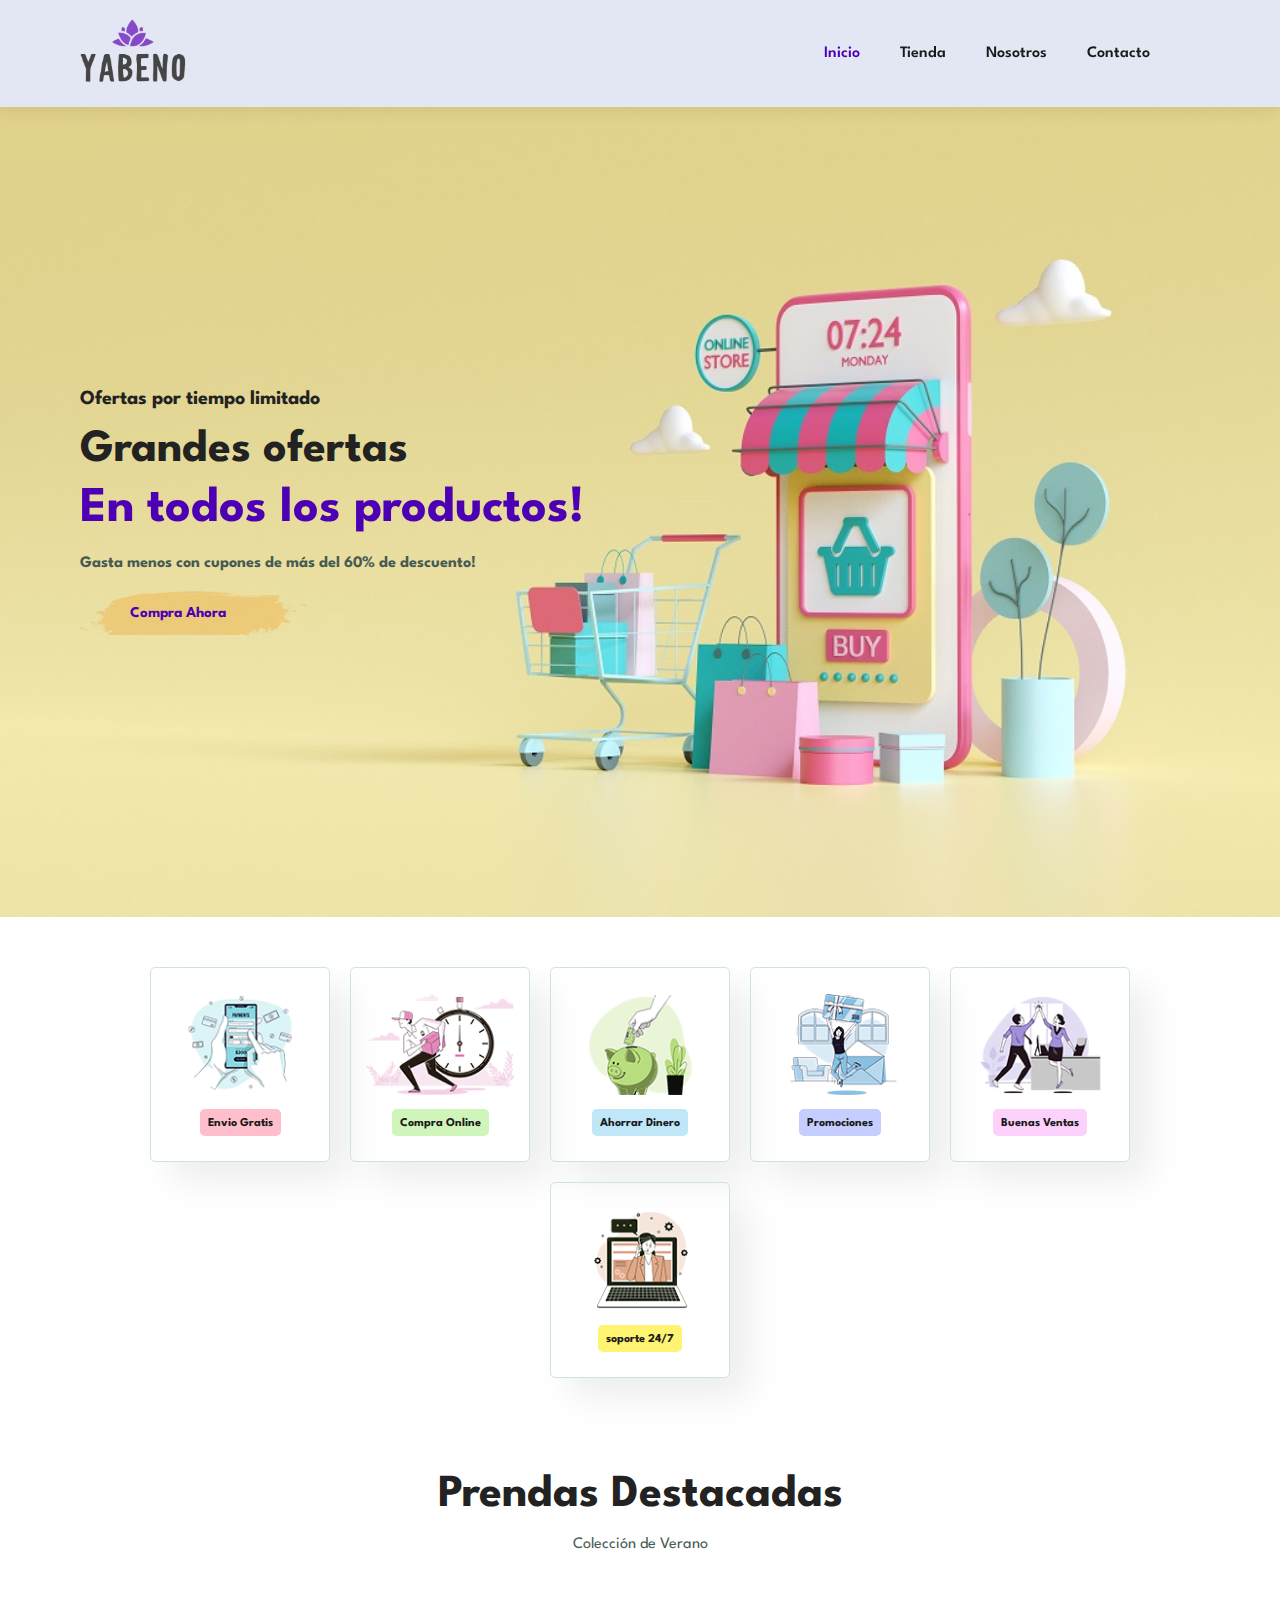
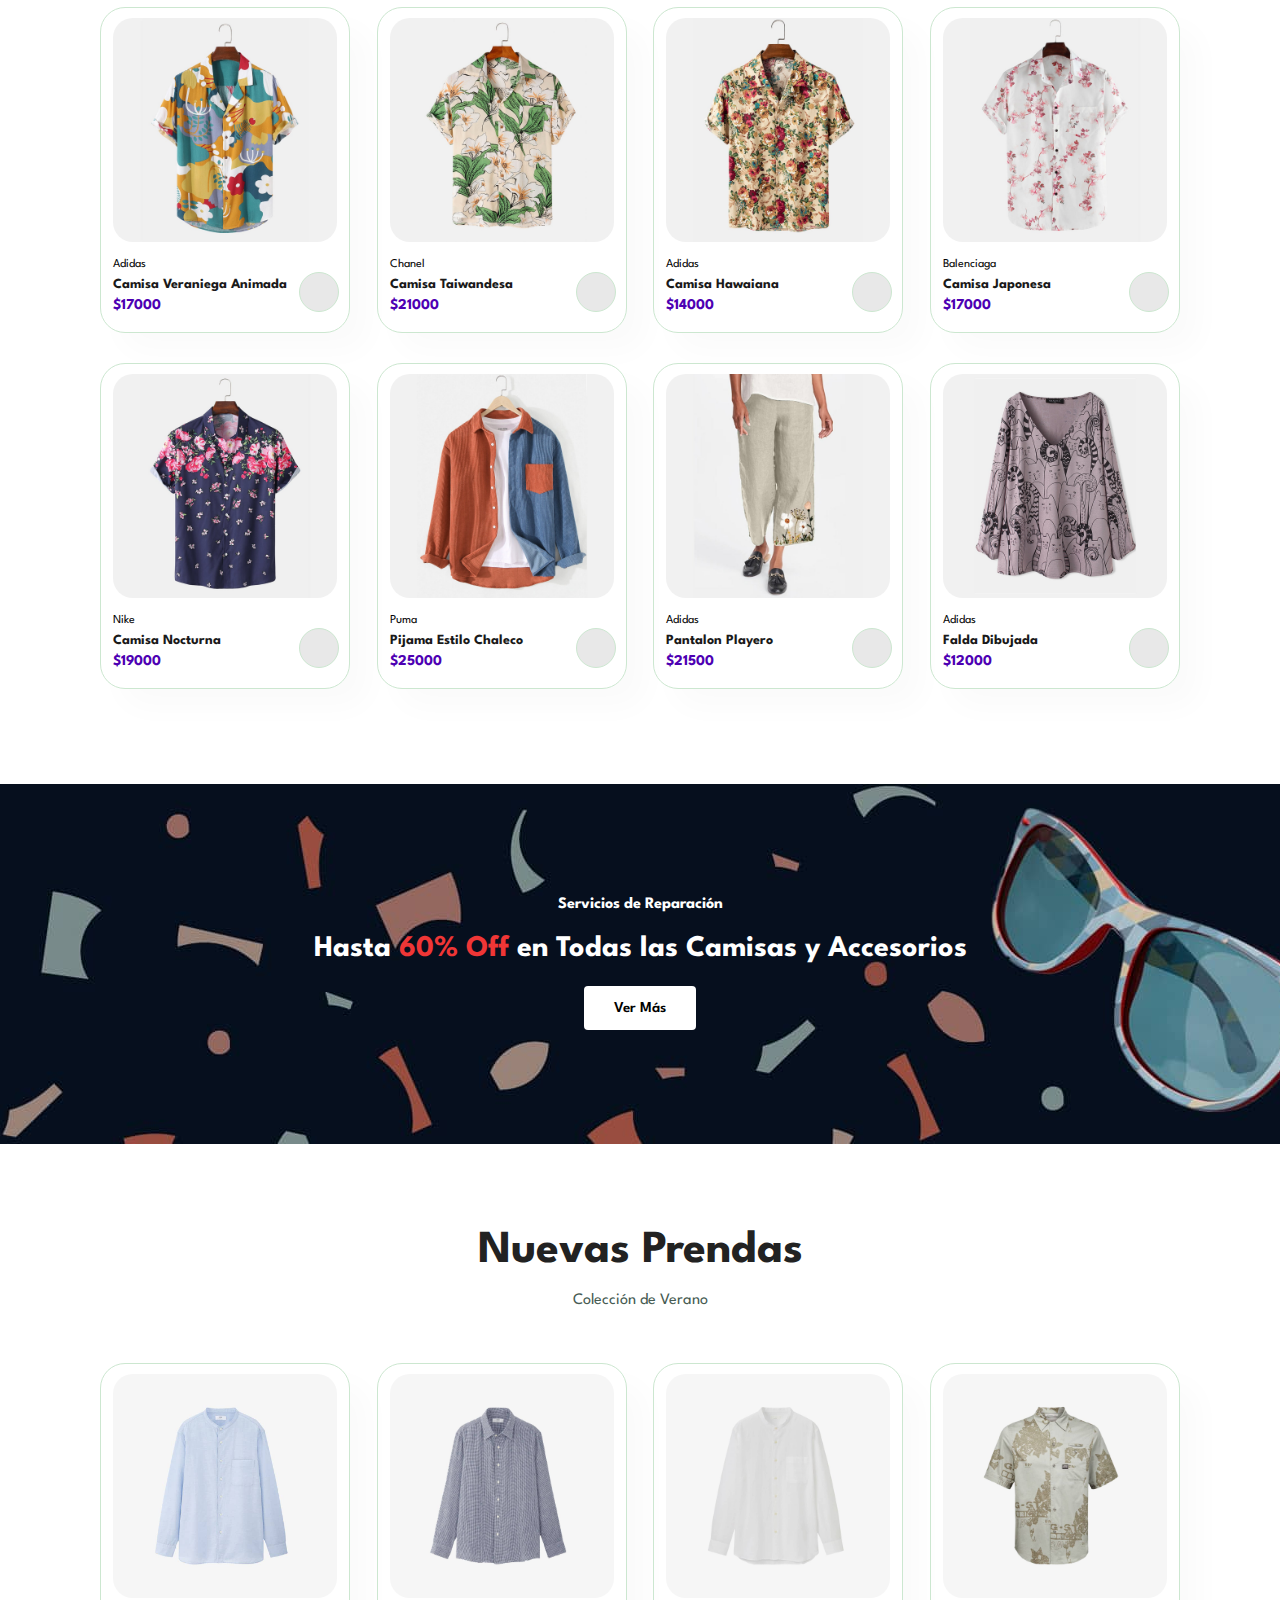
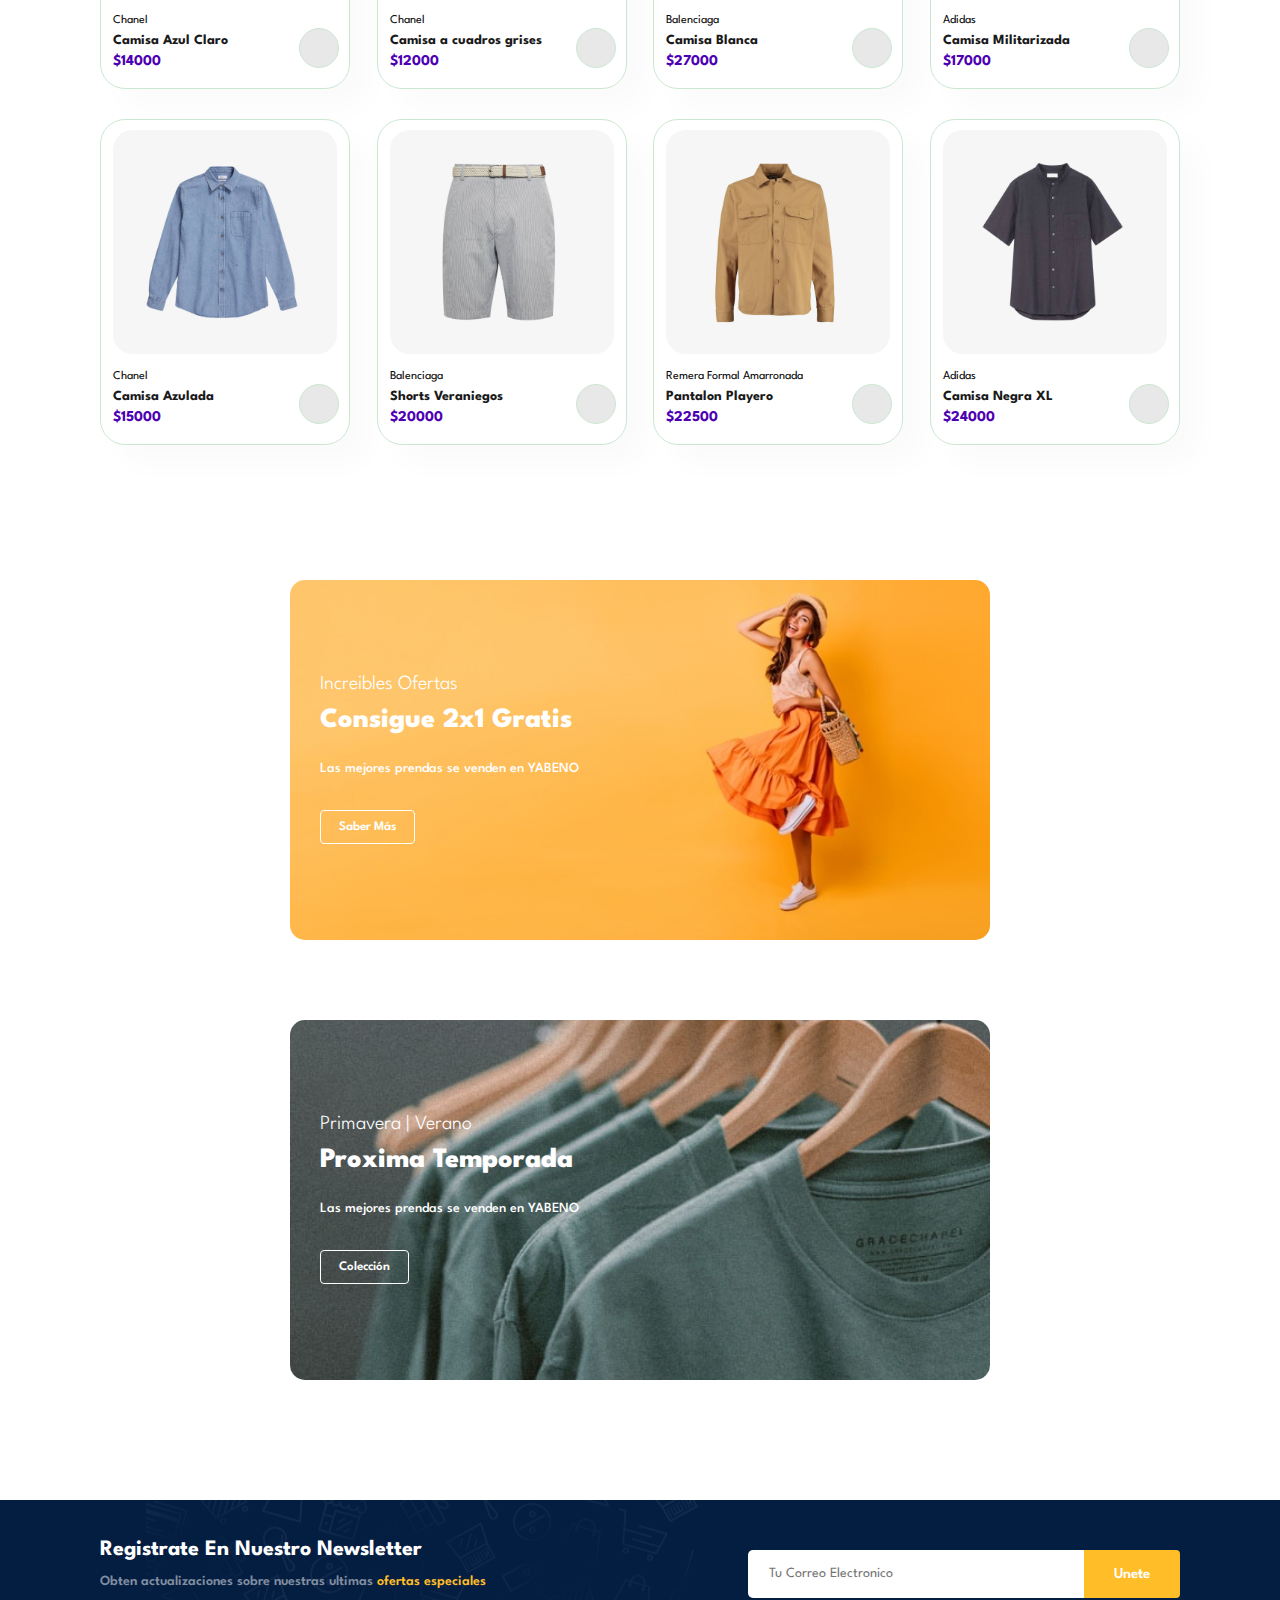
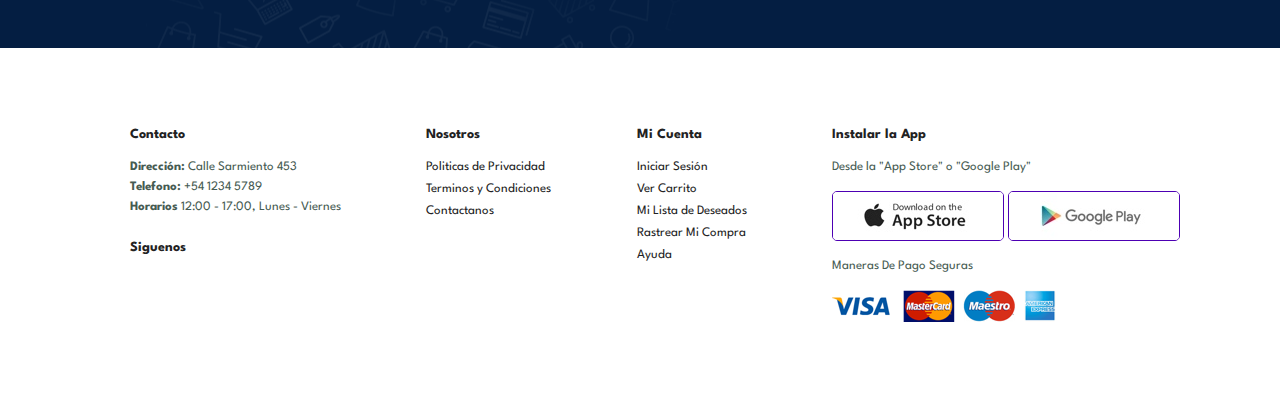
==== index.html @ 3fa70df4 "Segunda Pre-entrega" ====
<!DOCTYPE html>
<html lang="es">
    <head>
        <meta charset="UTF-8" />
        <meta http-equiv="X-UA-Compatible" content="IE=edge" />
        <meta name="viewport" content="width=device-width, initial-scale=1.0" />
        <title>Yabeno - Inicio</title>
        <link rel="shortcut icon" href="img/favicon.ico" type="image/x-icon" />
        <link
            rel="stylesheet"
            href="https://cdnjs.cloudflare.com/ajax/libs/font-awesome/6.4.2/css/all.min.css"
            integrity="sha512-z3gLpd7yknf1YoNbCzqRKc4qyor8gaKU1qmn+CShxbuBusANI9QpRohGBreCFkKxLhei6S9CQXFEbbKuqLg0DA=="
            crossorigin="anonymous"
            referrerpolicy="no-referrer"
        />

        <link rel="stylesheet" href="css/style.css" />
    </head>

    <body>
        <!-- HEADER -->
        <header class="header">
            <!-- LOGO -->
            <a href="#">
                <img src="img/logo.png" alt="Logo" />
            </a>
            <!-- NAV -->
            <nav class="nav">
                <ul id="menu">
                    <li>
                        <a href="index.html" class="active">Inicio</a>
                    </li>
                    <li>
                        <a href="html/shop.html">Tienda</a>
                    </li>
                    <li>
                        <a href="html/about.html">Nosotros</a>
                    </li>
                    <li>
                        <a href="html/contact.html">Contacto</a>
                    </li>
                    <li class="nav__menu-bag">
                        <a href="html/cart.html">
                            <i class="fa-solid fa-bag-shopping"></i>
                        </a>
                    </li>
                    <a href="" id="close"><i class="fa-solid fa-times"></i></a>
                </ul>
            </nav>
            <!-- HAMBURGUER MENU -->
            <div class="mobile">
                <a href="cart.html"><i class="fa-solid fa-bag-shopping"></i></a>
                <i id="bar" class="fas fa-outdent"></i>
            </div>
        </header>

        <!-- MAIN -->
        <main>
            <!-- HERO -->
            <section class="hero">
                <h4>Ofertas por tiempo limitado</h4>
                <h2>Grandes ofertas</h2>
                <h1>En todos los productos!</h1>
                <p>Gasta menos con cupones de más del 60% de descuento!</p>
                <button>Compra Ahora</button>
            </section>

            <!-- FEATURES -->
            <section class="feature section-p1">
                <div class="feature__box">
                    <img src="img/features/f1.png" alt="" />
                    <h6>Envio Gratis</h6>
                </div>
                <div class="feature__box">
                    <img src="img/features/f2.png" alt="" />
                    <h6>Compra Online</h6>
                </div>
                <div class="feature__box">
                    <img src="img/features/f3.png" alt="" />
                    <h6>Ahorrar Dinero</h6>
                </div>
                <div class="feature__box">
                    <img src="img/features/f4.png" alt="" />
                    <h6>Promociones</h6>
                </div>
                <div class="feature__box">
                    <img src="img/features/f5.png" alt="" />
                    <h6>Buenas Ventas</h6>
                </div>
                <div class="feature__box">
                    <img src="img/features/f6.png" alt="" />
                    <h6>soporte 24/7</h6>
                </div>
            </section>

            <!-- PRODUCTS -->
            <section class="product1 section-p1">
                <h2>Prendas Destacadas</h2>
                <p>Colección de Verano</p>
                <!-- PRODUCTS CONTAINER -->
                <div class="product-container">
                    <div class="product">
                        <img src="img/products/f1.jpg" alt="" />
                        <div class="product__description">
                            <span>Adidas</span>
                            <h5>Camisa Veraniega Animada</h5>
                            <div class="product__description__stars">
                                <i class="fas fa-star"></i>
                                <i class="fas fa-star"></i>
                                <i class="fas fa-star"></i>
                                <i class="fas fa-star"></i>
                                <i class="fas fa-star"></i>
                            </div>
                            <h4>$17000</h4>
                        </div>
                        <a href=""><i class="fa fa-shopping-cart cart"></i></a>
                    </div>
                    <div class="product">
                        <img src="img/products/f2.jpg" alt="" />
                        <div class="product__description">
                            <span>Chanel</span>
                            <h5>Camisa Taiwandesa</h5>
                            <div class="product__description__stars">
                                <i class="fas fa-star"></i>
                                <i class="fas fa-star"></i>
                                <i class="fas fa-star"></i>
                                <i class="fas fa-star"></i>
                                <i class="fas fa-star"></i>
                            </div>
                            <h4>$21000</h4>
                        </div>
                        <a href=""><i class="fa fa-shopping-cart cart"></i></a>
                    </div>
                    <div class="product">
                        <img src="img/products/f3.jpg" alt="" />
                        <div class="product__description">
                            <span>Adidas</span>
                            <h5>Camisa Hawaiana</h5>
                            <div class="product__description__stars">
                                <i class="fas fa-star"></i>
                                <i class="fas fa-star"></i>
                                <i class="fas fa-star"></i>
                                <i class="fas fa-star"></i>
                                <i class="fas fa-star"></i>
                            </div>
                            <h4>$14000</h4>
                        </div>
                        <a href=""><i class="fa fa-shopping-cart cart"></i></a>
                    </div>
                    <div class="product">
                        <img src="img/products/f4.jpg" alt="" />
                        <div class="product__description">
                            <span>Balenciaga</span>
                            <h5>Camisa Japonesa</h5>
                            <div class="product__description__stars">
                                <i class="fas fa-star"></i>
                                <i class="fas fa-star"></i>
                                <i class="fas fa-star"></i>
                                <i class="fas fa-star"></i>
                                <i class="fas fa-star"></i>
                            </div>
                            <h4>$17000</h4>
                        </div>
                        <a href=""><i class="fa fa-shopping-cart cart"></i></a>
                    </div>
                    <div class="product">
                        <img src="img/products/f5.jpg" alt="" />
                        <div class="product__description">
                            <span>Nike</span>
                            <h5>Camisa Nocturna</h5>
                            <div class="product__description__stars">
                                <i class="fas fa-star"></i>
                                <i class="fas fa-star"></i>
                                <i class="fas fa-star"></i>
                                <i class="fas fa-star"></i>
                                <i class="fas fa-star"></i>
                            </div>
                            <h4>$19000</h4>
                        </div>
                        <a href=""><i class="fa fa-shopping-cart cart"></i></a>
                    </div>
                    <div class="product">
                        <img src="img/products/f6.jpg" alt="" />
                        <div class="product__description">
                            <span>Puma</span>
                            <h5>Pijama Estilo Chaleco</h5>
                            <div class="product__description__stars">
                                <i class="fas fa-star"></i>
                                <i class="fas fa-star"></i>
                                <i class="fas fa-star"></i>
                                <i class="fas fa-star"></i>
                                <i class="fas fa-star"></i>
                            </div>
                            <h4>$25000</h4>
                        </div>
                        <a href=""><i class="fa fa-shopping-cart cart"></i></a>
                    </div>
                    <div class="product">
                        <img src="img/products/f7.jpg" alt="" />
                        <div class="product__description">
                            <span>Adidas</span>
                            <h5>Pantalon Playero</h5>
                            <div class="product__description__stars">
                                <i class="fas fa-star"></i>
                                <i class="fas fa-star"></i>
                                <i class="fas fa-star"></i>
                                <i class="fas fa-star"></i>
                                <i class="fas fa-star"></i>
                            </div>
                            <h4>$21500</h4>
                        </div>
                        <a href=""><i class="fa fa-shopping-cart cart"></i></a>
                    </div>
                    <div class="product">
                        <img src="img/products/f8.jpg" alt="" />
                        <div class="product__description">
                            <span>Adidas</span>
                            <h5>Falda Dibujada</h5>
                            <div class="product__description__stars">
                                <i class="fas fa-star"></i>
                                <i class="fas fa-star"></i>
                                <i class="fas fa-star"></i>
                                <i class="fas fa-star"></i>
                                <i class="fas fa-star"></i>
                            </div>
                            <h4>$12000</h4>
                        </div>
                        <a href=""><i class="fa fa-shopping-cart cart"></i></a>
                    </div>
                </div>
            </section>

            <!-- BANNER -->
            <section class="banner section-m1">
                <h4>Servicios de Reparación</h4>
                <h2>
                    Hasta <span>60% Off</span> en Todas las Camisas y Accesorios
                </h2>
                <button class="normal">Ver Más</button>
            </section>

            <!-- NEW PRODUCTS -->
            <section class="product1 section-p1">
                <h2>Nuevas Prendas</h2>
                <p>Colección de Verano</p>
                <!-- PRODUCTS CONTAINER -->
                <div class="product-container">
                    <div class="product">
                        <img src="img/products/n1.jpg" alt="" />
                        <div class="product__description">
                            <span>Chanel</span>
                            <h5>Camisa Azul Claro</h5>
                            <div class="product__description__stars">
                                <i class="fas fa-star"></i>
                                <i class="fas fa-star"></i>
                                <i class="fas fa-star"></i>
                                <i class="fas fa-star"></i>
                                <i class="fas fa-star"></i>
                            </div>
                            <h4>$14000</h4>
                        </div>
                        <a href=""><i class="fa fa-shopping-cart cart"></i></a>
                    </div>
                    <div class="product">
                        <img src="img/products/n2.jpg" alt="" />
                        <div class="product__description">
                            <span>Chanel</span>
                            <h5>Camisa a cuadros grises</h5>
                            <div class="product__description__stars">
                                <i class="fas fa-star"></i>
                                <i class="fas fa-star"></i>
                                <i class="fas fa-star"></i>
                                <i class="fas fa-star"></i>
                                <i class="fas fa-star"></i>
                            </div>
                            <h4>$12000</h4>
                        </div>
                        <a href=""><i class="fa fa-shopping-cart cart"></i></a>
                    </div>
                    <div class="product">
                        <img src="img/products/n3.jpg" alt="" />
                        <div class="product__description">
                            <span>Balenciaga</span>
                            <h5>Camisa Blanca</h5>
                            <div class="product__description__stars">
                                <i class="fas fa-star"></i>
                                <i class="fas fa-star"></i>
                                <i class="fas fa-star"></i>
                                <i class="fas fa-star"></i>
                                <i class="fas fa-star"></i>
                            </div>
                            <h4>$27000</h4>
                        </div>
                        <a href=""><i class="fa fa-shopping-cart cart"></i></a>
                    </div>
                    <div class="product">
                        <img src="img/products/n4.jpg" alt="" />
                        <div class="product__description">
                            <span>Adidas</span>
                            <h5>Camisa Militarizada</h5>
                            <div class="product__description__stars">
                                <i class="fas fa-star"></i>
                                <i class="fas fa-star"></i>
                                <i class="fas fa-star"></i>
                                <i class="fas fa-star"></i>
                                <i class="fas fa-star"></i>
                            </div>
                            <h4>$17000</h4>
                        </div>
                        <a href=""><i class="fa fa-shopping-cart cart"></i></a>
                    </div>
                    <div class="product">
                        <img src="img/products/n5.jpg" alt="" />
                        <div class="product__description">
                            <span>Chanel</span>
                            <h5>Camisa Azulada</h5>
                            <div class="product__description__stars">
                                <i class="fas fa-star"></i>
                                <i class="fas fa-star"></i>
                                <i class="fas fa-star"></i>
                                <i class="fas fa-star"></i>
                                <i class="fas fa-star"></i>
                            </div>
                            <h4>$15000</h4>
                        </div>
                        <a href=""><i class="fa fa-shopping-cart cart"></i></a>
                    </div>
                    <div class="product">
                        <img src="img/products/n6.jpg" alt="" />
                        <div class="product__description">
                            <span>Balenciaga</span>
                            <h5>Shorts Veraniegos</h5>
                            <div class="product__description__stars">
                                <i class="fas fa-star"></i>
                                <i class="fas fa-star"></i>
                                <i class="fas fa-star"></i>
                                <i class="fas fa-star"></i>
                                <i class="fas fa-star"></i>
                            </div>
                            <h4>$20000</h4>
                        </div>
                        <a href=""><i class="fa fa-shopping-cart cart"></i></a>
                    </div>
                    <div class="product">
                        <img src="img/products/n7.jpg" alt="" />
                        <div class="product__description">
                            <span>Remera Formal Amarronada</span>
                            <h5>Pantalon Playero</h5>
                            <div class="product__description__stars">
                                <i class="fas fa-star"></i>
                                <i class="fas fa-star"></i>
                                <i class="fas fa-star"></i>
                                <i class="fas fa-star"></i>
                                <i class="fas fa-star"></i>
                            </div>
                            <h4>$22500</h4>
                        </div>
                        <a href=""><i class="fa fa-shopping-cart cart"></i></a>
                    </div>
                    <div class="product">
                        <img src="img/products/n8.jpg" alt="" />
                        <div class="product__description">
                            <span>Adidas</span>
                            <h5>Camisa Negra XL</h5>
                            <div class="product__description__stars">
                                <i class="fas fa-star"></i>
                                <i class="fas fa-star"></i>
                                <i class="fas fa-star"></i>
                                <i class="fas fa-star"></i>
                                <i class="fas fa-star"></i>
                            </div>
                            <h4>$24000</h4>
                        </div>
                        <a href=""><i class="fa fa-shopping-cart cart"></i></a>
                    </div>
                </div>
            </section>

            <!-- TWO SMALL BANNERS -->
            <section class="sm-banner section-p1">
                <div class="banner-box">
                    <h4>Increibles Ofertas</h4>
                    <h2>Consigue 2x1 Gratis</h2>
                    <p>Las mejores prendas se venden en <span>YABENO</span></p>
                    <button class="white">Saber Más</button>
                </div>
                <div class="banner-box banner-box2">
                    <h4>Primavera | Verano</h4>
                    <h2>Proxima Temporada</h2>
                    <p>Las mejores prendas se venden en YABENO</p>
                    <button class="white">Colección</button>
                </div>
            </section>

            <!-- NEWSLETTER -->
            <section class="newsletter section-p1 section-m1">
                <div class="newstext">
                    <h4>Registrate En Nuestro Newsletter</h4>
                    <p>
                        Obten actualizaciones sobre nuestras ultimas
                        <span>ofertas especiales</span>
                    </p>
                </div>
                <form action="" class="newsletter__form">
                    <input type="text" placeholder="Tu Correo Electronico" />
                    <button class="normal">Unete</button>
                </form>
            </section>
        </main>

        <!-- FOOTER -->
        <footer class="footer section-p1">
            <!-- FIRST COLUMN -->
            <div class="col">
                <h4>Contacto</h4>
                <p><strong>Dirección:</strong> Calle Sarmiento 453</p>
                <p><strong>Telefono:</strong> +54 1234 5789</p>
                <p><strong>Horarios</strong> 12:00 - 17:00, Lunes - Viernes</p>
                <!-- SOCIAL MEDIA -->
                <div class="footer__social">
                    <h4>Siguenos</h4>
                    <div class="footer__social__icons">
                        <i class="fab fa-facebook-f"></i>
                        <i class="fab fa-twitter"></i>
                        <i class="fab fa-instagram"></i>
                        <i class="fab fa-pinterest-p"></i>
                    </div>
                </div>
            </div>
            <!-- SECOND COLUMN -->
            <div class="col">
                <h4>Nosotros</h4>
                <a href="">Politicas de Privacidad</a>
                <a href="">Terminos y Condiciones</a>
                <a href="">Contactanos</a>
            </div>
            <!-- THIRD COLUMN -->
            <div class="col">
                <h4>Mi Cuenta</h4>
                <a href="">Iniciar Sesión</a>
                <a href="">Ver Carrito</a>
                <a href="">Mi Lista de Deseados</a>
                <a href="">Rastrear Mi Compra</a>
                <a href="">Ayuda</a>
            </div>
            <!-- FOURTH COLUMN -->
            <div class="col footer__install">
                <h4>Instalar la App</h4>
                <p>Desde la "App Store" o "Google Play"</p>
                <!-- APP -->
                <div class="row">
                    <img src="img/pay/app.jpg" alt="" />
                    <img src="img/pay/play.jpg" alt="" />
                </div>
                <!-- PAY METHODS -->
                <p>Maneras De Pago Seguras</p>
                <img src="img/pay/pay.png" alt="" />
            </div>
        </footer>

        <script src="js/script.js"></script>
    </body>
</html>
---- css/style.css ----
@import url("https://fonts.googleapis.com/css2?family=Spartan:wght@100;200;300;400;500;600;700;800;900&display=swap");
* {
    margin: 0;
    padding: 0;
    box-sizing: border-box;
    font-family: "Spartan", sans-serif;
}

html {
    scroll-behavior: smooth;
}

/* GLOBAL */

h1 {
    font-size: 50px;
    line-height: 64px;
    color: #222;
}

h2 {
    font-size: 46px;
    line-height: 54px;
    color: #222;
}

h4 {
    font-size: 20px;
    color: #222;
}

h6 {
    font-weight: 700;
    font-size: 12px;
}

p {
    font-size: 16px;
    color: #465b52;
    margin: 15px 0 20px 0;
}

.section-p1 {
    padding: 40px 100px;
}

.section-m1 {
    margin: 40px 0;
}

button.normal {
    font-size: 15px;
    font-weight: 600;
    padding: 15px 30px;
    color: #000;
    background-color: #fff;
    border-radius: 4px;
    cursor: pointer;
    border: none;
    outline: none;
    transition: 0.2s;
}

button.white {
    font-size: 13px;
    font-weight: 600;
    padding: 10px 18px;
    color: #fff;
    background-color: transparent;
    border-radius: 4px;
    cursor: pointer;
    border: 1px solid #fff;
    outline: none;
    transition: 0.2s;
}

body {
    width: 100%;
}

/* HEADER */
.header {
    display: flex;
    align-items: center;
    justify-content: space-between;
    padding: 15px 70px;
    background: #e3e6f3;
    box-shadow: 0 5px 15px rgba(0, 0, 0, 0.07);
    z-index: 999;
    position: sticky;
    top: 0;
    left: 0;
}

.header img {
    width: 8em;
}

.nav ul {
    display: flex;
    align-items: center;
    justify-content: center;
}

.nav li {
    list-style: none;
    padding: 0 20px;
    position: relative;
}

.nav li a {
    text-decoration: none;
    font-size: 16px;
    font-weight: 600;
    color: #1a1a1a;
    transition: 0.3s ease;
}

.nav li a:hover,
.nav li a.active {
    color: #4d00b3;
}

.mobile {
    display: none;
    align-items: center;
}

#close {
    display: none;
}

/* HERO */
.hero {
    background-image: url(../img/hero4.jpg);
    height: 90vh;
    width: 100%;
    background-size: cover;
    background-repeat: no-repeat;
    background-position: 10%;
    padding: 0 80px;
    display: flex;
    flex-direction: column;
    align-items: flex-start;
    justify-content: center;
}

.hero h4 {
    padding-bottom: 15px;
}

.hero h1 {
    color: #4d00b3;
}

.hero p {
    font-weight: bold;
}

.hero button {
    background-image: url(../img/button.png);
    background-color: transparent;
    color: #4d00b3;
    border: 0;
    padding: 15px 80px 15px 50px;
    background-repeat: no-repeat;
    cursor: pointer;
    font-weight: 700;
    font-size: 15px;
}

/* FEATURES */
.feature {
    display: flex;
    align-items: center;
    justify-content: center;
    flex-wrap: wrap;
}

.feature .feature__box {
    width: 180px;
    text-align: center;
    padding: 25px 15px;
    box-shadow: 20px 20px 35px rgba(0, 0, 0, 0.07);
    border: 1px solid #cce7d0;
    border-radius: 5px;
    margin: 10px;
}

.feature .feature__box:hover {
    box-shadow: 10px 10px 54px rgba(88, 80, 190, 0.2);
}

.feature .feature__box img {
    width: 100%;
    margin-bottom: 10px;
}

.feature .feature__box h6 {
    display: inline-block;
    padding: 9px 8px 6px 8px;
    line-height: 1;
    border-radius: 5px;
    color: #1a1a1a;
    background-color: #ffbecb;
}

.feature .feature__box:nth-child(2) h6 {
    background-color: #cff5ba;
}

.feature .feature__box:nth-child(3) h6 {
    background-color: #bfe7f8;
}

.feature .feature__box:nth-child(4) h6 {
    background-color: #c5ceff;
}

.feature .feature__box:nth-child(5) h6 {
    background-color: #fcd1fc;
}

.feature .feature__box:nth-child(6) h6 {
    background-color: #fff372;
}

/* PRODUCTS */
.product1 {
    text-align: center;
}

.product1 .product-container {
    display: flex;
    justify-content: space-between;
    padding-top: 20px;
    flex-wrap: wrap;
}

.product1 .product {
    width: 23%;
    min-width: 250px;
    padding: 10px 12px;
    border: 1px solid #cce7d0;
    border-radius: 25px;
    cursor: pointer;
    box-shadow: 20px 20px 30px rgba(0, 0, 0, 0.02);
    margin: 15px 0;
    transition: 0.2s ease;
    position: relative;
}

.product1 .product:hover {
    box-shadow: 20px 20px 30px rgba(0, 0, 0, 0.07);
}

.product1 .product img {
    width: 100%;
    border-radius: 20px;
}

.product1 .product .product__description {
    text-align: start;
    padding: 10px 0;
}

.product1 .product .product__description span {
    color: #060606;
    font-size: 12px;
}

.product1 .product .product__description h5 {
    padding-top: 7px;
    color: #1a1a1a;
    font-size: 14px;
}

.product1 .product .product__description i {
    font-size: 12px;
    color: rgb(243, 181, 25);
}

.product1 .product .product__description h4 {
    padding-top: 7px;
    font-size: 15px;
    font-weight: 700;
    color: #4d00b3;
}

.product1 .product .cart {
    width: 40px;
    height: 40px;
    line-height: 40px;
    border-radius: 50px;
    background-color: #e8e8e8;
    color: #4d00b3;
    border: 1px solid #cce7d0;
    position: absolute;
    bottom: 20px;
    right: 10px;
}

/* BANNER */
.banner {
    display: flex;
    flex-direction: column;
    justify-content: center;
    align-items: center;
    text-align: center;
    background-image: url(../img/banner/b2.jpg);
    width: 100%;
    height: 40vh;
    background-size: cover;
    background-position: center;
}

.banner h4 {
    color: #fff;
    font-size: 16px;
}

.banner h2 {
    color: #fff;
    font-size: 30px;
    padding: 10px 0;
}

.banner h2 span {
    color: #ef3636;
}

.banner button:hover {
    background-color: #4d00b3;
    color: #fff;
}

/* TWO SMALLS BANNERS */
.sm-banner {
    display: flex;
    justify-content: center;
    flex-wrap: wrap;
}

.sm-banner .banner-box {
    display: flex;
    flex-direction: column;
    justify-content: center;
    align-items: flex-start;
    background-image: url(../img/banner/b17.jpg);
    min-width: 700px;
    height: 40vh;
    background-size: cover;
    background-position: center;
    padding: 30px;
    margin: 40px 15px;
    border-radius: 15px;
}

.sm-banner h4 {
    color: #fff;
    font-size: 20px;
    font-weight: 300;
}

.sm-banner h2 {
    color: #fff;
    font-size: 28px;
    font-weight: 800;
}

.sm-banner p {
    color: #fff;
    font-size: 14px;
    font-weight: 500;
    padding-bottom: 15px;
}

.sm-banner .banner-box:hover button {
    background: #4d00b3;
    border: 1px solid #4d00b3;
}

.sm-banner .banner-box2 {
    background-image: url(../img/banner/b10.jpg);
}

/* NEWSLETTER */
.newsletter {
    display: flex;
    justify-content: space-between;
    flex-wrap: wrap;
    align-items: center;
    background-image: url(../img/banner/b14.png);
    background-repeat: no-repeat;
    background-position: 20% 30%;
    background-color: #041e42;
}

.newsletter h4 {
    font-size: 22px;
    font-weight: 700;
    color: #fff;
}

.newsletter p {
    font-size: 14px;
    font-weight: 600;
    color: #818ea0;
}

.newsletter p span {
    color: #ffbd27;
}

.newsletter .newsletter__form {
    display: flex;
    width: 40%;
}

.newsletter input {
    height: 3rem;
    padding: 0 1.25rem;
    font-size: 14px;
    width: 100%;
    border: 1px solid transparent;
    border-radius: 5px;
    outline: none;
    border-top-right-radius: 0;
    border-bottom-right-radius: 0;
}

.newsletter button {
    background-color: #ffbd27;
    color: #fff;
    white-space: nowrap;
    border-top-left-radius: 0;
    border-bottom-left-radius: 0;
}

/* FOOTER */
.footer {
    display: flex;
    flex-wrap: wrap;
    justify-content: space-between;
}

.footer .col {
    display: flex;
    flex-direction: column;
    align-items: flex-start;
    margin-left: 30px;
    margin-bottom: 20px;
}

.footer h4 {
    font-size: 14px;
    padding-bottom: 20px;
}

.footer p {
    font-size: 13px;
    margin: 0 0 8px 0;
}

.footer a {
    font-size: 13px;
    text-decoration: none;
    color: #222;
    margin-bottom: 10px;
}

/* FOOTER SOCIAL */
.footer .footer__social {
    margin-top: 20px;
}

.footer .footer__social i {
    color: #465b52;
    padding-right: 5px;
    cursor: pointer;
}

.footer .footer__social i:hover,
.footer a:hover {
    color: #4d00b3;
}

.footer .footer__install img {
    margin: 10px 0 15px 0;
}

.footer .footer__install .row img {
    border: 1px solid #4d00b3;
    border-radius: 5px;
}

/* SHOP PAGE */
/* BANNER */
.shop-banner {
    background-image: url(../img/banner/b1.jpg);
    background-size: cover;
    width: 100%;
    height: 40vh;
    display: flex;
    justify-content: center;
    align-items: center;
    flex-direction: column;
    text-align: center;
    padding: 15px;
}

.shop-banner p {
    font-weight: bold;
}

/* PAGINATION */
.pagination {
    text-align: center;
}

.pagination a {
    text-decoration: none;
    background-color: #4d00b3;
    padding: 15px 20px;
    border-radius: 5px;
    color: #fff;
    font-weight: 600;
}

.pagination a i {
    font-size: 16px;
    font-weight: 600;
}

/* ABOUT PAGE */
/* BANNER */
.about-banner {
    background-image: url(../img/banner/b19.png);
    background-size: cover;
    background-position: center;
    width: 100%;
    height: 40vh;
    display: flex;
    justify-content: center;
    align-items: center;
    flex-direction: column;
    padding: 15px;
}

.about-banner p {
    font-weight: bold;
}

/* PRINCIPAL */
.about-principal {
    display: flex;
    align-items: center;
}

.about-principal div {
    padding-left: 40px;
}

.about-principal img {
    width: 45%;
    height: auto;
    border: 2px solid #1a1a1a;
    border-radius: 10px;
}

.about-principal h2 {
    font-size: 35px;
}

.about-principal p {
    font-size: 1.2em;
}

/* APP */
.about-app {
    text-align: center;
}

.about-app__video {
    width: 70%;
    height: 100%;
    margin: 30px auto 0 auto;
}

.about-app h2 {
    margin-top: 35px;
    font-size: 40px;
}

.about-app a {
    color: #4d00b3;
}

.about-app__video video {
    width: 100%;
    height: 100%;
    border-radius: 10px;
}

/* CONTACT PAGE */
/* BANNER */
.contact-banner {
    background-image: url(../img/banner/b3.png);
    background-size: cover;
    background-position: center;
    width: 100%;
    height: 40vh;
    display: flex;
    justify-content: center;
    align-items: center;
    flex-direction: column;
    padding: 15px;
}

.contact-banner p {
    font-weight: bold;
}

/* DETAILS */
.contact-details {
    display: flex;
    align-items: center;
    justify-content: space-between;
}

.contact-details .details {
    width: 40%;
}

.contact-details h2,
.contact-form form h2 {
    font-size: 25px;
    line-height: 35px;
    padding: 20px 0;
}

.contact-details h3 {
    font-size: 15px;
    padding-bottom: 15px;
}

.contact-details .details li {
    list-style: none;
    display: flex;
    padding: 10px 0;
}

.contact-details .details li i {
    font-size: 15px;
    padding-right: 20px;
}

.contact-details .details li p {
    margin: 0;
    font-size: 13px;
}

/* MAP */
.contact-details__map {
    width: 55%;
    height: 400px;
    border: 2px solid #1a1a1a;
    border-radius: 10px;
}

.contact-details__map iframe {
    width: 100%;
    height: 100%;
    border-radius: 10px;
}

/* FORM */
.contact-form {
    display: flex;
    justify-content: center;
    border-top: 2px solid rgba(0, 0, 0, 0.3);
    margin-top: 25px;
}

.contact-form form {
    width: 50%;
    display: flex;
    flex-direction: column;
    align-items: flex-start;
    margin: 25px 0;
}

.contact-form form input,
.contact-form form textarea {
    width: 100%;
    padding: 12px 15px;
    outline: none;
    margin-bottom: 20px;
    border: 2px solid rgba(0, 0, 0, 0.3);
    border-radius: 5px;
    resize: none;
}

.contact-form form button {
    background-color: #4d00b3;
    color: #fff;
}

/* CART PAGE */
/* BANNER */
.cart-banner {
    background-image: url(../img/banner/b16.jpg);
    background-size: cover;
    background-position: center;
    width: 100%;
    height: 40vh;
    display: flex;
    justify-content: center;
    align-items: center;
    flex-direction: column;
    padding: 15px;
}

.cart-banner p {
    font-weight: bold;
}

/* PRODUCTS */
.cart-products {
    overflow-x: auto;
    margin: 50px 0;
}

.cart-products table {
    width: 100%;
    border-collapse: collapse;
    table-layout: fixed;
    white-space: nowrap;
}

.cart-products table td:nth-child(1) {
    width: 100px;
    text-align: center;
}

.cart-products table td:nth-child(2) {
    width: 150px;
    text-align: center;
}

.cart-products table td:nth-child(3) {
    width: 250px;
    text-align: center;
}

.cart-products table td:nth-child(4),
.cart-products table td:nth-child(5),
.cart-products table td:nth-child(6) {
    width: 150px;
    text-align: center;
}

.cart-products table td:nth-child(5) input {
    width: 70px;
    padding: 10px 20px;
}

.cart-products table thead {
    border: 1px solid #e0e7df;
    border-left: none;
    border-right: none;
}

.cart-products table thead td {
    font-weight: 700;
    text-transform: uppercase;
    font-size: 15px;
    padding: 15px 0;
}

.cart-products table tbody tr td {
    padding-top: 15px;
}

.cart-products table tbody td {
    font-size: 13px;
}

.cart-products i {
    font-size: 20px;
}

.cart-products table img {
    width: 80px;
}

.cart-products button {
    background-color: #4d00b3;
    color: #fff;
}

/* RESPONSIVE */
@media (max-width: 799px) {
    .section-p1 {
        padding: 40px 40px;
    }
    .nav ul {
        display: flex;
        flex-direction: column;
        align-items: flex-start;
        justify-content: flex-start;
        position: fixed;
        top: 0;
        right: -300px;
        height: 100vh;
        width: 300px;
        background-color: #e3e6f3;
        box-shadow: 0 40px 60px rgba(0, 0, 0, 0.1);
        padding: 80px 0 0 10px;
        transition: 0.3s;
    }
    .nav ul.active {
        right: 0px;
    }
    #close {
        display: inline;
        position: absolute;
        top: 30px;
        left: 30px;
        color: #222;
        font-size: 25px;
    }
    .nav ul li {
        margin-bottom: 25px;
    }
    .mobile {
        display: flex;
        align-items: center;
        cursor: pointer;
    }
    .mobile i {
        color: #1a1a1a;
        font-size: 25px;
        padding-left: 20px;
    }
    .nav__menu-bag {
        display: none;
    }
    .hero {
        height: 70vh;
        padding: 0 80px;
        background-position: top 30% right 30%;
    }
    .feature {
        justify-content: center;
    }
    .feature .feature__box {
        margin: 15px 15px;
    }
    .product1 .product-container {
        justify-content: center;
    }
    .product1 .product {
        margin: 15px;
    }
    .banner {
        height: 40vh;
    }
    .sm-banner .banner-box {
        min-width: 100%;
        height: 30vh;
        margin: 15px 0;
    }
    .newsletter .newsletter__form {
        width: 70%;
    }
    .about-principal {
        flex-direction: column;
        align-items: center;
    }
    .about-principal h2 {
        font-size: 30px;
    }
    .about-principal img {
        width: 80%;
        margin-bottom: 20px;
    }
    .about-app h2 {
        font-size: 30px;
    }
    .contact-form form {
        width: 70%;
        display: flex;
        flex-direction: column;
        align-items: flex-start;
        margin: 25px 0;
    }
}

@media (max-width: 500px) {
    .section-p1 {
        padding: 20px;
    }
    .header {
        padding: 10px 30px;
    }
    h1 {
        font-size: 35px;
    }
    h2 {
        font-size: 30px;
    }
    .hero {
        padding: 0 20px;
        background-position: 55%;
    }
    .feature {
        justify-content: space-around;
    }
    .feature .feature__box {
        width: 150px;
        margin: 0 0 15px 0;
    }
    .product1 .product {
        width: 100%;
    }
    .banner {
        height: 50vh;
    }
    .sm-banner .banner-box {
        height: 50vh;
    }
    .newsletter {
        padding: 40px 20px;
    }
    .newsletter .newsletter__form {
        width: 100%;
    }
    .about-principal div {
        padding-left: 0;
    }
    .about-app__video {
        width: 100%;
    }
    .contact-banner {
        background-image: url(../img/banner/b3.png);
        background-size: cover;
        background-position: 65%;
    }
    .contact-details {
        flex-direction: column;
    }
    .contact-details .details {
        width: 85%;
    }
    .contact-details__map {
        width: 85%;
        margin-top: 25px;
    }
    .contact-form form {
        width: 80%;
    }
}
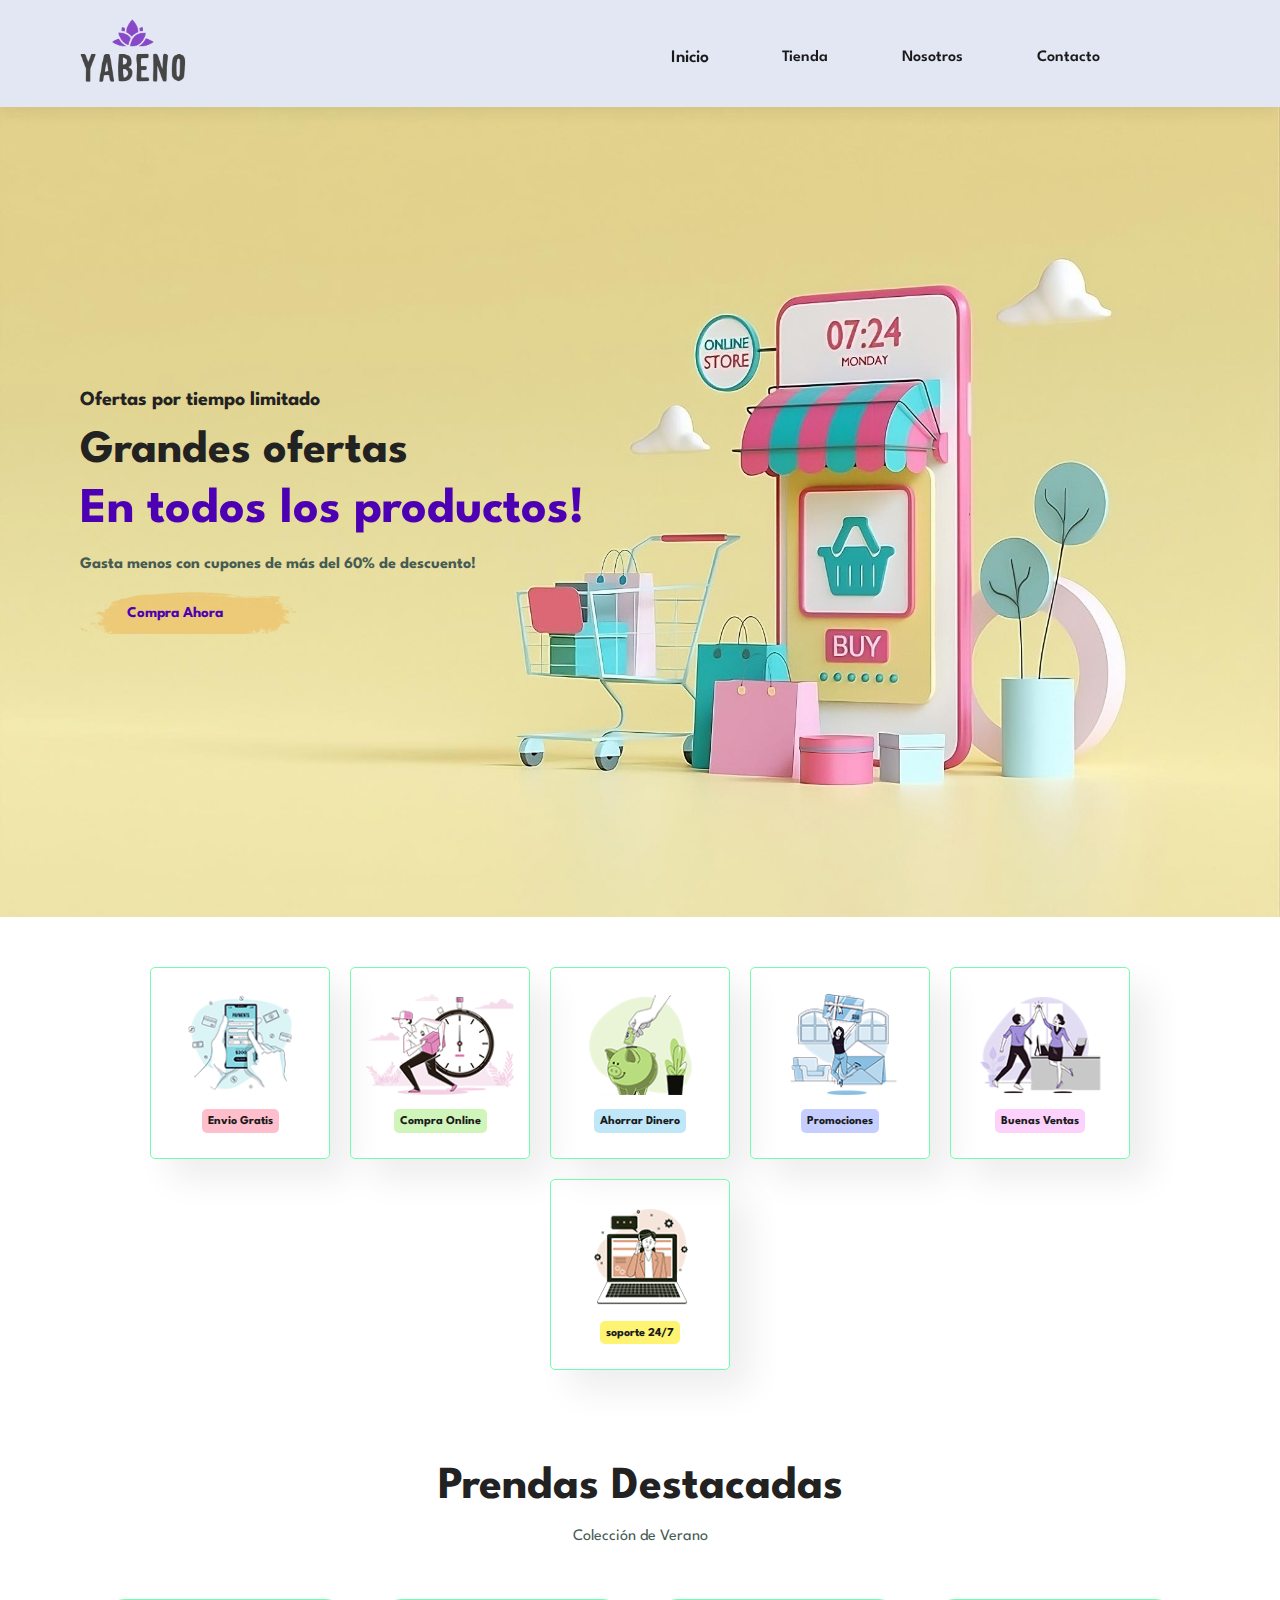
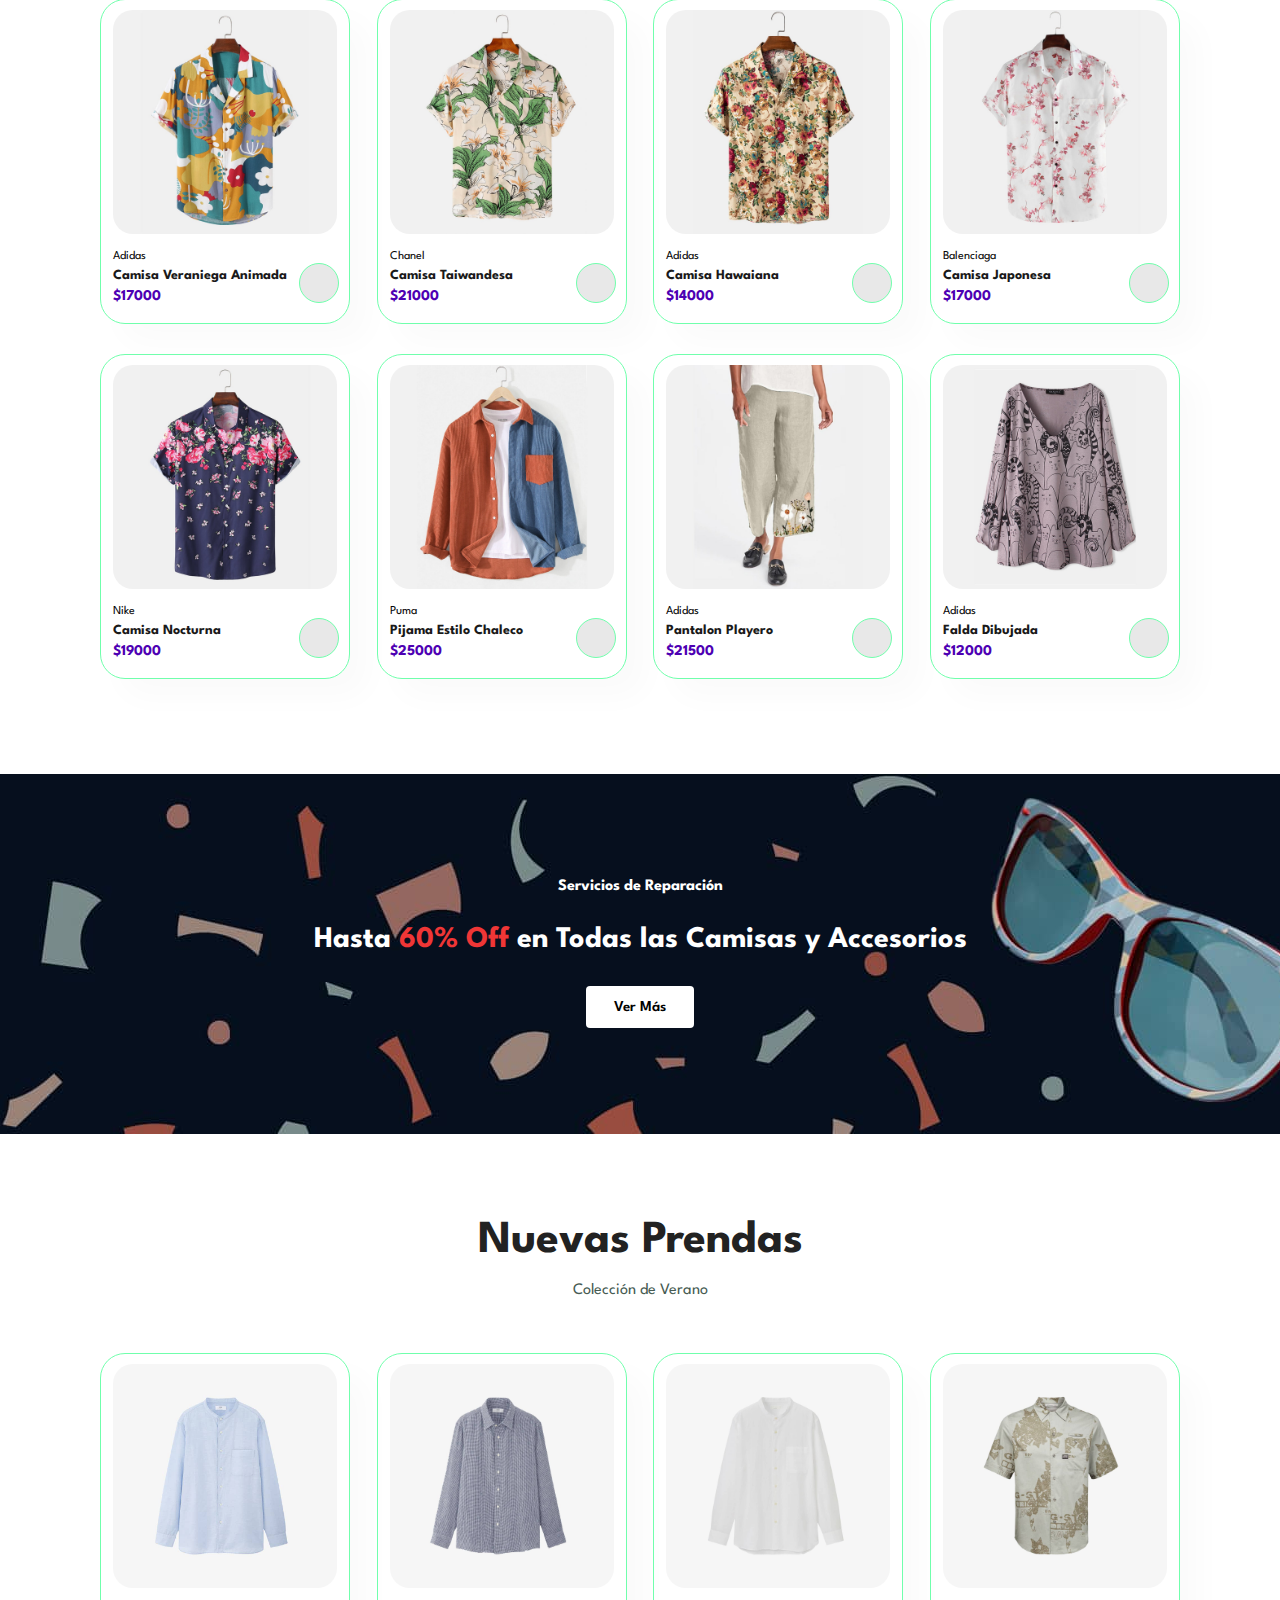
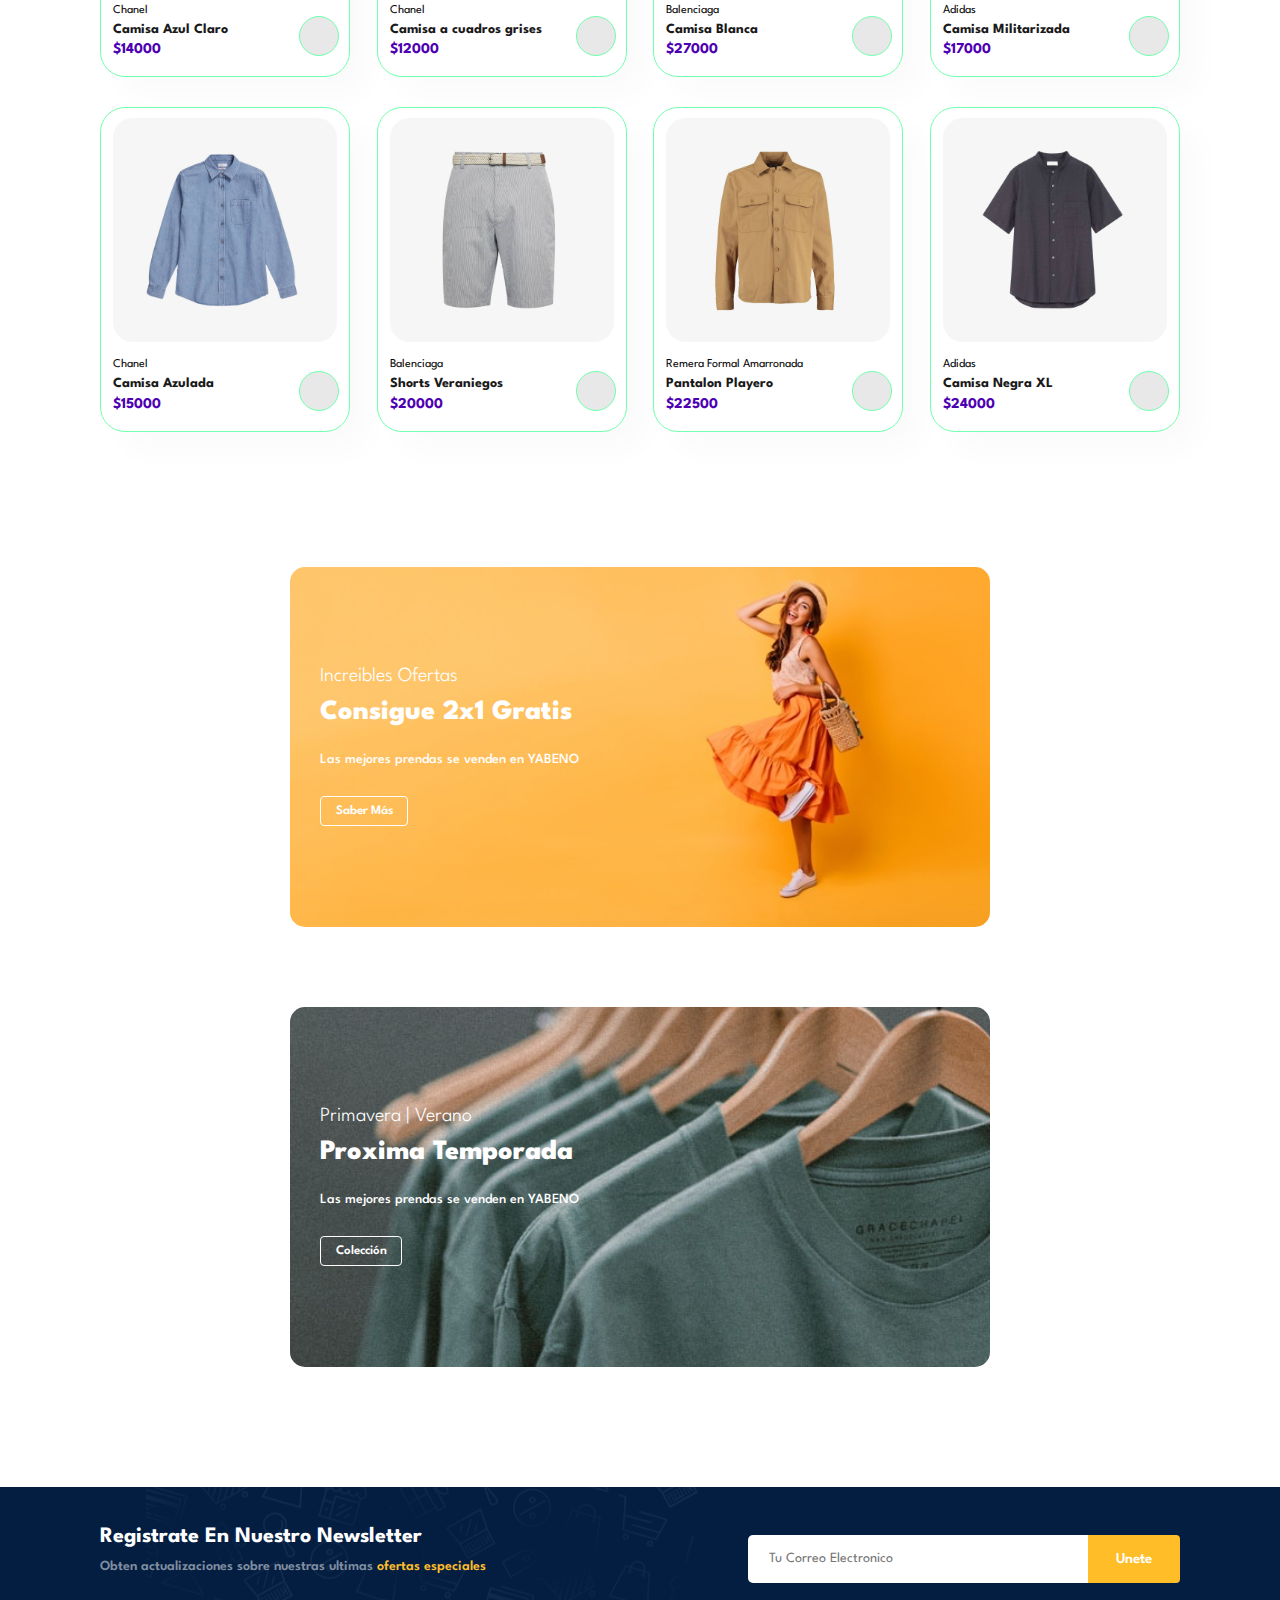
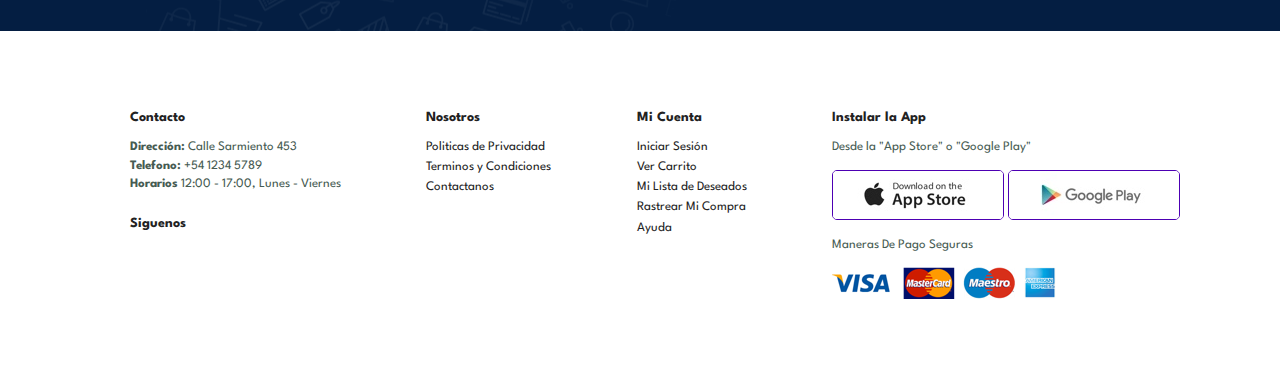
==== commit c8b2750c: "SASS, entre otros cambios." ====
--- a/index.html
+++ b/index.html
@@ -6,6 +6,11 @@
         <meta name="viewport" content="width=device-width, initial-scale=1.0" />
         <title>Yabeno - Inicio</title>
         <link rel="shortcut icon" href="img/favicon.ico" type="image/x-icon" />
+        <meta
+            name="description"
+            content="Descubre la última moda en nuestra tienda de ropa. Encuentra tendencias de alta calidad para hombres, mujeres y niños. Explora nuestro catálogo y vístete con estilo esta temporada."
+        />
+
         <link
             rel="stylesheet"
             href="https://cdnjs.cloudflare.com/ajax/libs/font-awesome/6.4.2/css/all.min.css"
@@ -22,7 +27,7 @@
         <header class="header">
             <!-- LOGO -->
             <a href="#">
-                <img src="img/logo.png" alt="Logo" />
+                <img src="img/logo.png" alt="Logo de Yabeno" />
             </a>
             <!-- NAV -->
             <nav class="nav">
@@ -68,27 +73,45 @@
             <!-- FEATURES -->
             <section class="feature section-p1">
                 <div class="feature__box">
-                    <img src="img/features/f1.png" alt="" />
+                    <img
+                        src="img/features/f1.png"
+                        alt="Manos tocando la pantalla de un telefono"
+                    />
                     <h6>Envio Gratis</h6>
                 </div>
                 <div class="feature__box">
-                    <img src="img/features/f2.png" alt="" />
+                    <img
+                        src="img/features/f2.png"
+                        alt="Una persona corriendo"
+                    />
                     <h6>Compra Online</h6>
                 </div>
                 <div class="feature__box">
-                    <img src="img/features/f3.png" alt="" />
+                    <img
+                        src="img/features/f3.png"
+                        alt="Un chanchito con dinero dentro"
+                    />
                     <h6>Ahorrar Dinero</h6>
                 </div>
                 <div class="feature__box">
-                    <img src="img/features/f4.png" alt="" />
+                    <img
+                        src="img/features/f4.png"
+                        alt="Chica levantando una caja de regalo"
+                    />
                     <h6>Promociones</h6>
                 </div>
                 <div class="feature__box">
-                    <img src="img/features/f5.png" alt="" />
+                    <img
+                        src="img/features/f5.png"
+                        alt="Dos personas chocando las manos"
+                    />
                     <h6>Buenas Ventas</h6>
                 </div>
                 <div class="feature__box">
-                    <img src="img/features/f6.png" alt="" />
+                    <img
+                        src="img/features/f6.png"
+                        alt="Persona en una computadora"
+                    />
                     <h6>soporte 24/7</h6>
                 </div>
             </section>
@@ -100,7 +123,7 @@
                 <!-- PRODUCTS CONTAINER -->
                 <div class="product-container">
                     <div class="product">
-                        <img src="img/products/f1.jpg" alt="" />
+                        <img src="img/products/f1.jpg" alt="Camisa colorida" />
                         <div class="product__description">
                             <span>Adidas</span>
                             <h5>Camisa Veraniega Animada</h5>
@@ -116,7 +139,10 @@
                         <a href=""><i class="fa fa-shopping-cart cart"></i></a>
                     </div>
                     <div class="product">
-                        <img src="img/products/f2.jpg" alt="" />
+                        <img
+                            src="img/products/f2.jpg"
+                            alt="Camisa floreada verde"
+                        />
                         <div class="product__description">
                             <span>Chanel</span>
                             <h5>Camisa Taiwandesa</h5>
@@ -132,7 +158,10 @@
                         <a href=""><i class="fa fa-shopping-cart cart"></i></a>
                     </div>
                     <div class="product">
-                        <img src="img/products/f3.jpg" alt="" />
+                        <img
+                            src="img/products/f3.jpg"
+                            alt="Camisa floreada colorida"
+                        />
                         <div class="product__description">
                             <span>Adidas</span>
                             <h5>Camisa Hawaiana</h5>
@@ -148,7 +177,10 @@
                         <a href=""><i class="fa fa-shopping-cart cart"></i></a>
                     </div>
                     <div class="product">
-                        <img src="img/products/f4.jpg" alt="" />
+                        <img
+                            src="img/products/f4.jpg"
+                            alt="Camisa floreada blanca"
+                        />
                         <div class="product__description">
                             <span>Balenciaga</span>
                             <h5>Camisa Japonesa</h5>
@@ -164,7 +196,7 @@
                         <a href=""><i class="fa fa-shopping-cart cart"></i></a>
                     </div>
                     <div class="product">
-                        <img src="img/products/f5.jpg" alt="" />
+                        <img src="img/products/f5.jpg" alt="Camisa floreada" />
                         <div class="product__description">
                             <span>Nike</span>
                             <h5>Camisa Nocturna</h5>
@@ -180,7 +212,7 @@
                         <a href=""><i class="fa fa-shopping-cart cart"></i></a>
                     </div>
                     <div class="product">
-                        <img src="img/products/f6.jpg" alt="" />
+                        <img src="img/products/f6.jpg" alt="Chaqueta naranja" />
                         <div class="product__description">
                             <span>Puma</span>
                             <h5>Pijama Estilo Chaleco</h5>
@@ -196,7 +228,10 @@
                         <a href=""><i class="fa fa-shopping-cart cart"></i></a>
                     </div>
                     <div class="product">
-                        <img src="img/products/f7.jpg" alt="" />
+                        <img
+                            src="img/products/f7.jpg"
+                            alt="Pantalon veraniego"
+                        />
                         <div class="product__description">
                             <span>Adidas</span>
                             <h5>Pantalon Playero</h5>
@@ -212,7 +247,7 @@
                         <a href=""><i class="fa fa-shopping-cart cart"></i></a>
                     </div>
                     <div class="product">
-                        <img src="img/products/f8.jpg" alt="" />
+                        <img src="img/products/f8.jpg" alt="Pollera rosa" />
                         <div class="product__description">
                             <span>Adidas</span>
                             <h5>Falda Dibujada</h5>
@@ -246,7 +281,7 @@
                 <!-- PRODUCTS CONTAINER -->
                 <div class="product-container">
                     <div class="product">
-                        <img src="img/products/n1.jpg" alt="" />
+                        <img src="img/products/n1.jpg" alt="Camisa celeste" />
                         <div class="product__description">
                             <span>Chanel</span>
                             <h5>Camisa Azul Claro</h5>
@@ -262,7 +297,7 @@
                         <a href=""><i class="fa fa-shopping-cart cart"></i></a>
                     </div>
                     <div class="product">
-                        <img src="img/products/n2.jpg" alt="" />
+                        <img src="img/products/n2.jpg" alt="Camisa gris" />
                         <div class="product__description">
                             <span>Chanel</span>
                             <h5>Camisa a cuadros grises</h5>
@@ -278,7 +313,7 @@
                         <a href=""><i class="fa fa-shopping-cart cart"></i></a>
                     </div>
                     <div class="product">
-                        <img src="img/products/n3.jpg" alt="" />
+                        <img src="img/products/n3.jpg" alt="Camisa blanca" />
                         <div class="product__description">
                             <span>Balenciaga</span>
                             <h5>Camisa Blanca</h5>
@@ -294,7 +329,10 @@
                         <a href=""><i class="fa fa-shopping-cart cart"></i></a>
                     </div>
                     <div class="product">
-                        <img src="img/products/n4.jpg" alt="" />
+                        <img
+                            src="img/products/n4.jpg"
+                            alt="Remera militarizada"
+                        />
                         <div class="product__description">
                             <span>Adidas</span>
                             <h5>Camisa Militarizada</h5>
@@ -310,7 +348,10 @@
                         <a href=""><i class="fa fa-shopping-cart cart"></i></a>
                     </div>
                     <div class="product">
-                        <img src="img/products/n5.jpg" alt="" />
+                        <img
+                            src="img/products/n5.jpg"
+                            alt="Camisa azul clara"
+                        />
                         <div class="product__description">
                             <span>Chanel</span>
                             <h5>Camisa Azulada</h5>
@@ -326,7 +367,10 @@
                         <a href=""><i class="fa fa-shopping-cart cart"></i></a>
                     </div>
                     <div class="product">
-                        <img src="img/products/n6.jpg" alt="" />
+                        <img
+                            src="img/products/n6.jpg"
+                            alt="Pantalon corto blanco"
+                        />
                         <div class="product__description">
                             <span>Balenciaga</span>
                             <h5>Shorts Veraniegos</h5>
@@ -342,7 +386,10 @@
                         <a href=""><i class="fa fa-shopping-cart cart"></i></a>
                     </div>
                     <div class="product">
-                        <img src="img/products/n7.jpg" alt="" />
+                        <img
+                            src="img/products/n7.jpg"
+                            alt="Remera marron clara"
+                        />
                         <div class="product__description">
                             <span>Remera Formal Amarronada</span>
                             <h5>Pantalon Playero</h5>
@@ -358,7 +405,7 @@
                         <a href=""><i class="fa fa-shopping-cart cart"></i></a>
                     </div>
                     <div class="product">
-                        <img src="img/products/n8.jpg" alt="" />
+                        <img src="img/products/n8.jpg" alt="Remera negra" />
                         <div class="product__description">
                             <span>Adidas</span>
                             <h5>Camisa Negra XL</h5>
@@ -449,12 +496,12 @@
                 <p>Desde la "App Store" o "Google Play"</p>
                 <!-- APP -->
                 <div class="row">
-                    <img src="img/pay/app.jpg" alt="" />
-                    <img src="img/pay/play.jpg" alt="" />
+                    <img src="img/pay/app.jpg" alt="Botón para la AppStore" />
+                    <img src="img/pay/play.jpg" alt="Botón para la PlayStore" />
                 </div>
                 <!-- PAY METHODS -->
                 <p>Maneras De Pago Seguras</p>
-                <img src="img/pay/pay.png" alt="" />
+                <img src="img/pay/pay.png" alt="Botón de pago" />
             </div>
         </footer>
 
--- a/css/style.css
+++ b/css/style.css
@@ -1,963 +1,942 @@
+@charset "UTF-8";
+/* BASE */
+/* Principalmente botones */
+/* Titulos */
+/* Subtitulos */
 @import url("https://fonts.googleapis.com/css2?family=Spartan:wght@100;200;300;400;500;600;700;800;900&display=swap");
 * {
-    margin: 0;
-    padding: 0;
-    box-sizing: border-box;
-    font-family: "Spartan", sans-serif;
+  margin: 0;
+  padding: 0;
+  box-sizing: border-box;
+  font-family: "Spartan", sans-serif;
 }
 
 html {
-    scroll-behavior: smooth;
-}
-
-/* GLOBAL */
+  scroll-behavior: smooth;
+}
+
+body {
+  width: 100%;
+}
 
 h1 {
-    font-size: 50px;
-    line-height: 64px;
-    color: #222;
+  font-size: 3.125em;
+  line-height: 64px;
+  color: #222;
 }
 
 h2 {
-    font-size: 46px;
-    line-height: 54px;
-    color: #222;
+  font-size: 2.875em;
+  line-height: 54px;
+  color: #222;
 }
 
 h4 {
-    font-size: 20px;
-    color: #222;
+  font-size: 1.25em;
+  color: #222;
 }
 
 h6 {
-    font-weight: 700;
-    font-size: 12px;
+  font-weight: 700;
+  font-size: 0.75em;
 }
 
 p {
-    font-size: 16px;
-    color: #465b52;
-    margin: 15px 0 20px 0;
+  font-size: 1em;
+  color: #465b52;
+  margin: 0.9375em 0 1.25em 0;
 }
 
 .section-p1 {
-    padding: 40px 100px;
+  padding: 2.5em 6.25em;
 }
 
 .section-m1 {
-    margin: 40px 0;
+  margin: 2.5em 0;
+}
+
+/* MIXINS */
+/* COMPONENTS */
+body::-webkit-scrollbar {
+  width: 12px;
+}
+body::-webkit-scrollbar-thumb {
+  background-color: #ccc;
+  border-radius: 10px;
+}
+body::-webkit-scrollbar-track {
+  background-color: #f0f0f0;
+  border-radius: 10px;
+}
+
+.header {
+  display: flex;
+  align-items: center;
+  justify-content: space-between;
+  padding: 0.9375em 4.375em;
+  background: #e3e6f3;
+  box-shadow: 0 5px 15px rgba(0, 0, 0, 0.07);
+  z-index: 999;
+  position: sticky;
+  top: 0;
+  left: 0;
+}
+.header img {
+  width: 8em;
+  transition: transform 0.3s ease;
+}
+.header img:hover {
+  transform: scale(1.1);
+}
+
+.nav ul {
+  display: flex;
+  align-items: center;
+  justify-content: center;
+}
+.nav li {
+  list-style: none;
+  padding: 0.5em 2.3em 0em 2.3em;
+  position: relative;
+}
+.nav li a {
+  text-decoration: none;
+  font-size: 1em;
+  font-weight: 600;
+  color: #1a1a1a;
+  transition: font-size 0.3s ease;
+}
+.nav li a:hover, .nav li a.active {
+  font-size: 1.1em;
+  /* Nombre de la animación, duración, iteración y dirección */
+  animation: active-animation 3s infinite alternate;
+}
+
+@keyframes active-animation {
+  0% {
+    color: #3498db;
+    /* Color inicial */
+  }
+  50% {
+    color: #e74c3c;
+    /* Color intermedio */
+  }
+  100% {
+    color: #2ecc71;
+    /* Color final */
+  }
+}
+.mobile {
+  display: none;
+  align-items: center;
+}
+
+#close {
+  display: none;
 }
 
 button.normal {
-    font-size: 15px;
-    font-weight: 600;
-    padding: 15px 30px;
-    color: #000;
-    background-color: #fff;
-    border-radius: 4px;
-    cursor: pointer;
-    border: none;
-    outline: none;
-    transition: 0.2s;
-}
-
+  font-size: 0.9375em;
+  font-weight: 600;
+  padding: 0.9375em 1.875em;
+  color: #000;
+  background-color: #fff;
+  border-radius: 4px;
+  cursor: pointer;
+  border: none;
+  outline: none;
+  transition: 0.2s;
+}
 button.white {
-    font-size: 13px;
-    font-weight: 600;
-    padding: 10px 18px;
-    color: #fff;
-    background-color: transparent;
-    border-radius: 4px;
-    cursor: pointer;
-    border: 1px solid #fff;
-    outline: none;
-    transition: 0.2s;
-}
-
-body {
-    width: 100%;
-}
-
-/* HEADER */
-.header {
-    display: flex;
-    align-items: center;
-    justify-content: space-between;
-    padding: 15px 70px;
-    background: #e3e6f3;
-    box-shadow: 0 5px 15px rgba(0, 0, 0, 0.07);
-    z-index: 999;
-    position: sticky;
-    top: 0;
-    left: 0;
-}
-
-.header img {
-    width: 8em;
-}
-
-.nav ul {
-    display: flex;
-    align-items: center;
-    justify-content: center;
-}
-
-.nav li {
-    list-style: none;
-    padding: 0 20px;
-    position: relative;
-}
-
-.nav li a {
-    text-decoration: none;
-    font-size: 16px;
-    font-weight: 600;
-    color: #1a1a1a;
-    transition: 0.3s ease;
-}
-
-.nav li a:hover,
-.nav li a.active {
-    color: #4d00b3;
-}
-
-.mobile {
-    display: none;
-    align-items: center;
-}
-
-#close {
-    display: none;
-}
-
+  font-size: 0.8125em;
+  font-weight: 600;
+  padding: 0.625em 1.125em;
+  color: #fff;
+  background-color: transparent;
+  border-radius: 4px;
+  cursor: pointer;
+  border: 1px solid #fff;
+  outline: none;
+  transition: 0.2s;
+}
+
+.feature {
+  display: flex;
+  align-items: center;
+  justify-content: center;
+  flex-wrap: wrap;
+}
+.feature .feature__box {
+  width: 180px;
+  text-align: center;
+  padding: 1.5625em 0.9375em;
+  box-shadow: 20px 20px 35px rgba(0, 0, 0, 0.07);
+  border: 1px solid rgb(112, 255, 172);
+  border-radius: 5px;
+  margin: 0.625em;
+}
+.feature .feature__box:hover {
+  box-shadow: 10px 10px 54px rgba(88, 80, 190, 0.2);
+}
+.feature .feature__box img {
+  width: 100%;
+  margin-bottom: 0.625em;
+}
+.feature .feature__box h6 {
+  display: inline-block;
+  padding: 0.5625em 0.5em 0.375em 0.5em;
+  line-height: 1;
+  border-radius: 5px;
+  color: #1a1a1a;
+  background-color: #ffbecb;
+}
+.feature .feature__box:nth-child(2) h6 {
+  background-color: #cff5ba;
+}
+.feature .feature__box:nth-child(3) h6 {
+  background-color: #bfe7f8;
+}
+.feature .feature__box:nth-child(4) h6 {
+  background-color: #c5ceff;
+}
+.feature .feature__box:nth-child(5) h6 {
+  background-color: #fcd1fc;
+}
+.feature .feature__box:nth-child(6) h6 {
+  background-color: #fff372;
+}
+
+.product1 {
+  text-align: center;
+}
+.product1 .product-container {
+  display: flex;
+  justify-content: space-between;
+  padding-top: 1.25em;
+  flex-wrap: wrap;
+}
+.product1 .product {
+  width: 23%;
+  min-width: 250px;
+  padding: 0.625em 0.75em;
+  border: 1px solid rgb(112, 255, 172);
+  border-radius: 25px;
+  cursor: pointer;
+  box-shadow: 20px 20px 30px rgba(0, 0, 0, 0.02);
+  margin: 0.9375em 0;
+  transition: 0.2s ease;
+  position: relative;
+}
+.product1 .product:hover {
+  box-shadow: 20px 20px 30px rgba(0, 0, 0, 0.07);
+}
+.product1 .product img {
+  width: 100%;
+  border-radius: 20px;
+}
+.product1 .product .product__description {
+  text-align: start;
+  padding: 0.625em 0;
+}
+.product1 .product .product__description span {
+  color: #060606;
+  font-size: 0.75em;
+}
+.product1 .product .product__description h5 {
+  padding-top: 0.4375em;
+  color: #1a1a1a;
+  font-size: 0.875em;
+}
+.product1 .product .product__description i {
+  font-size: 0.75em;
+  color: rgb(243, 181, 25);
+}
+.product1 .product .product__description h4 {
+  padding-top: 0.4375em;
+  font-size: 0.9375em;
+  font-weight: 700;
+  color: #4d00b3;
+}
+.product1 .product .cart {
+  width: 40px;
+  height: 40px;
+  line-height: 40px;
+  border-radius: 50px;
+  background-color: #e8e8e8;
+  color: #4d00b3;
+  border: 1px solid rgb(112, 255, 172);
+  position: absolute;
+  bottom: 1.25em;
+  right: 0.625em;
+}
+
+.newsletter {
+  display: flex;
+  justify-content: space-between;
+  flex-wrap: wrap;
+  align-items: center;
+  background-image: url(../img/banner/b14.png);
+  background-repeat: no-repeat;
+  background-position: 20% 30%;
+  background-color: #041e42;
+}
+.newsletter h4 {
+  font-size: 1.375em;
+  font-weight: 700;
+  color: #fff;
+}
+.newsletter p {
+  font-size: 0.875em;
+  font-weight: 600;
+  color: #818ea0;
+}
+.newsletter p span {
+  color: #ffbd27;
+}
+.newsletter .newsletter__form {
+  display: flex;
+  width: 40%;
+}
+.newsletter input {
+  height: 3rem;
+  padding: 0 1.25rem;
+  font-size: 0.875em;
+  width: 100%;
+  border: 1px solid transparent;
+  border-radius: 5px;
+  outline: none;
+  border-top-right-radius: 0;
+  border-bottom-right-radius: 0;
+}
+.newsletter button {
+  background-color: #ffbd27;
+  color: #fff;
+  white-space: nowrap;
+  border-top-left-radius: 0;
+  border-bottom-left-radius: 0;
+}
+
+.footer {
+  display: flex;
+  flex-wrap: wrap;
+  justify-content: space-between;
+}
+.footer .col {
+  display: flex;
+  flex-direction: column;
+  align-items: flex-start;
+  margin-left: 1.875em;
+  margin-bottom: 1.25em;
+}
+.footer h4 {
+  font-size: 0.875em;
+  padding-bottom: 1.25em;
+}
+.footer p {
+  font-size: 0.8125em;
+  margin: 0 0 0.5em 0;
+}
+.footer a {
+  font-size: 0.8125em;
+  text-decoration: none;
+  color: #222;
+  margin-bottom: 0.625em;
+}
+.footer .footer__social {
+  margin-top: 1.25em;
+}
+.footer .footer__social i {
+  color: #465b52;
+  padding-right: 0.3125em;
+  cursor: pointer;
+}
+.footer .footer__social i:hover {
+  color: #4d00b3;
+}
+.footer a:hover {
+  color: #4d00b3;
+}
+.footer .footer__install img {
+  margin: 0.625em 0 0.9375em 0;
+}
+.footer .footer__install .row img {
+  border: 1px solid #4d00b3;
+  border-radius: 5px;
+}
+
+/* PAGES */
 /* HERO */
 .hero {
-    background-image: url(../img/hero4.jpg);
-    height: 90vh;
+  background-image: url(../img/hero4.jpg);
+  height: 90vh;
+  width: 100%;
+  background-size: cover;
+  background-repeat: no-repeat;
+  background-position: 10%;
+  padding: 0 5em;
+  display: flex;
+  flex-direction: column;
+  align-items: flex-start;
+  justify-content: center;
+}
+.hero h4 {
+  padding-bottom: 15px;
+}
+.hero h1 {
+  color: #4d00b3;
+}
+.hero p {
+  font-weight: bold;
+}
+.hero button {
+  background-image: url(../img/button.png);
+  background-color: transparent;
+  color: #4d00b3;
+  border: 0;
+  padding: 0.9375em 5em 0.9375em 3.125em;
+  background-repeat: no-repeat;
+  cursor: pointer;
+  font-weight: 700;
+  font-size: 0.9375em;
+}
+
+/* BANNER */
+.banner {
+  display: flex;
+  flex-direction: column;
+  justify-content: center;
+  align-items: center;
+  text-align: center;
+  background-image: url(../img/banner/b2.jpg);
+  width: 100%;
+  height: 40vh;
+  background-size: cover;
+  background-position: center;
+}
+.banner h4 {
+  color: #fff;
+  font-size: 1em;
+}
+.banner h2 {
+  color: #fff;
+  font-size: 1.875em;
+  padding: 0.625em 0;
+}
+.banner h2 span {
+  color: #ef3636;
+}
+.banner button:hover {
+  background-color: #4d00b3;
+  color: #fff;
+}
+
+/* TWO SMALLS BANNERS */
+.sm-banner {
+  display: flex;
+  justify-content: center;
+  flex-wrap: wrap;
+}
+.sm-banner .banner-box {
+  display: flex;
+  flex-direction: column;
+  justify-content: center;
+  align-items: flex-start;
+  background-image: url(../img/banner/b17.jpg);
+  min-width: 700px;
+  height: 40vh;
+  background-size: cover;
+  background-position: center;
+  padding: 1.875em;
+  margin: 2.5em 0.9375em;
+  border-radius: 15px;
+}
+.sm-banner h4 {
+  color: #fff;
+  font-size: 1.25em;
+  font-weight: 300;
+}
+.sm-banner h2 {
+  color: #fff;
+  font-size: 1.75em;
+  font-weight: 800;
+}
+.sm-banner p {
+  color: #fff;
+  font-size: 0.875em;
+  font-weight: 500;
+  padding-bottom: 0.9375em;
+}
+.sm-banner .banner-box:hover button {
+  background: #4d00b3;
+  border: 1px solid #4d00b3;
+}
+.sm-banner .banner-box2 {
+  background-image: url(../img/banner/b10.jpg);
+}
+
+/* BANNER */
+.nav-bootstrap {
+  display: block;
+}
+
+.shop-banner {
+  background-image: url(../img/banner/b1.jpg);
+  background-size: cover;
+  width: 100%;
+  height: 40vh;
+  display: flex;
+  justify-content: center;
+  align-items: center;
+  flex-direction: column;
+  text-align: center;
+  padding: 15px;
+}
+.shop-banner h2,
+.shop-banner p {
+  font-weight: bold;
+}
+
+.product h5 {
+  font-weight: bold;
+}
+
+/* PAGINATION */
+.shop-pagination {
+  display: flex;
+  justify-content: center;
+}
+
+.pagination a {
+  text-decoration: none;
+  background-color: #4d00b3;
+  padding: 0.8em 1.25em;
+  border-radius: 5px;
+  color: #fff;
+  font-weight: 600;
+}
+
+.newsletter-bootstrap .newsletter__form {
+  width: 40%;
+}
+.newsletter-bootstrap button {
+  padding: 10px 25px;
+}
+
+.footer-bootstrap h4 {
+  font-weight: bold;
+}
+.footer-bootstrap .row {
+  margin: 10px 0;
+}
+.footer-bootstrap .row img {
+  width: 175px;
+  padding: 0 0.3em;
+  margin: 0.3em;
+}
+
+/* BANNER */
+.about-banner {
+  background-image: url(../img/banner/b19.png);
+  background-size: cover;
+  background-position: center;
+  width: 100%;
+  height: 40vh;
+  display: flex;
+  justify-content: center;
+  align-items: center;
+  flex-direction: column;
+  padding: 15px;
+}
+.about-banner p {
+  font-weight: bold;
+}
+
+/* PRINCIPAL */
+.about-principal {
+  display: flex;
+  align-items: center;
+}
+.about-principal div {
+  padding-left: 2.5em;
+}
+.about-principal img {
+  width: 45%;
+  height: auto;
+  border: 2px solid #1a1a1a;
+  border-radius: 10px;
+}
+.about-principal h2 {
+  font-size: 2.1875em;
+}
+.about-principal p {
+  font-size: 1.2em;
+}
+
+/* APP */
+.about-app {
+  text-align: center;
+}
+
+.about-app__video {
+  width: 70%;
+  height: 100%;
+  margin: 1.875em auto 0 auto;
+}
+
+.about-app h2 {
+  margin-top: 2.1875em;
+  font-size: 2.5em;
+}
+.about-app a {
+  color: #4d00b3;
+}
+
+.about-app__video video {
+  width: 100%;
+  height: 100%;
+  border-radius: 10px;
+}
+
+/* BANNER */
+.contact-banner {
+  background-image: url(../img/banner/b3.png);
+  background-size: cover;
+  background-position: center;
+  width: 100%;
+  height: 40vh;
+  display: flex;
+  justify-content: center;
+  align-items: center;
+  flex-direction: column;
+  padding: 0.9375em;
+}
+.contact-banner p {
+  font-weight: bold;
+}
+
+/* DETAILS */
+.contact-details {
+  display: flex;
+  align-items: center;
+  justify-content: space-between;
+}
+.contact-details .details {
+  width: 40%;
+}
+.contact-details h2 {
+  font-size: 1.5625em;
+  line-height: 35px;
+  padding: 1.25em 0;
+}
+
+.contact-form form h2 {
+  font-size: 1.5625em;
+  line-height: 35px;
+  padding: 1.25em 0;
+}
+
+.contact-details h3 {
+  font-size: 0.9375em;
+  padding-bottom: 0.9375em;
+}
+.contact-details .details li {
+  list-style: none;
+  display: flex;
+  padding: 0.625em 0;
+}
+.contact-details .details li i {
+  font-size: 0.9375em;
+  padding-right: 1.25em;
+}
+.contact-details .details li p {
+  margin: 0;
+  font-size: 0.8125em;
+}
+
+/* MAP */
+.contact-details__map {
+  width: 55%;
+  height: 400px;
+  border: 2px solid #1a1a1a;
+  border-radius: 10px;
+}
+.contact-details__map iframe {
+  width: 100%;
+  height: 100%;
+  border-radius: 10px;
+}
+
+/* FORM */
+.contact-form {
+  display: flex;
+  justify-content: center;
+  border-top: 2px solid rgba(0, 0, 0, 0.3);
+  margin-top: 1.5625em;
+}
+.contact-form form {
+  width: 50%;
+  display: flex;
+  flex-direction: column;
+  align-items: flex-start;
+  margin: 1.5625em 0;
+}
+.contact-form form input,
+.contact-form form textarea {
+  width: 100%;
+  padding: 0.75em 0.9375em;
+  outline: none;
+  margin-bottom: 1.25em;
+  border: 2px solid rgba(0, 0, 0, 0.3);
+  border-radius: 5px;
+  resize: none;
+}
+.contact-form form button {
+  background-color: #4d00b3;
+  color: #fff;
+}
+
+/* BANNER */
+.cart-banner {
+  background-image: url(../img/banner/b16.jpg);
+  background-size: cover;
+  background-position: center;
+  width: 100%;
+  height: 40vh;
+  display: flex;
+  justify-content: center;
+  align-items: center;
+  flex-direction: column;
+  padding: 0.9375em;
+}
+.cart-banner p {
+  font-weight: bold;
+}
+
+/* PRODUCTS */
+.cart-products {
+  overflow-x: auto;
+  margin: 3.125em 0;
+}
+.cart-products table {
+  width: 100%;
+  border-collapse: collapse;
+  table-layout: fixed;
+  white-space: nowrap;
+}
+.cart-products table td:nth-child(1) {
+  width: 100px;
+  text-align: center;
+}
+.cart-products table td:nth-child(2) {
+  width: 150px;
+  text-align: center;
+}
+.cart-products table td:nth-child(3) {
+  width: 250px;
+  text-align: center;
+}
+.cart-products table td:nth-child(4), .cart-products table td:nth-child(5), .cart-products table td:nth-child(6) {
+  width: 150px;
+  text-align: center;
+}
+.cart-products table td:nth-child(5) input {
+  width: 70px;
+  padding: 0.625em 1.25em;
+}
+.cart-products table thead {
+  border: 1px solid #e0e7df;
+  border-left: none;
+  border-right: none;
+}
+.cart-products table thead td {
+  font-weight: 700;
+  text-transform: uppercase;
+  font-size: 0.9375em;
+  padding: 0.9375em 0;
+}
+.cart-products table tbody tr td {
+  padding-top: 0.9375em;
+}
+.cart-products table tbody td {
+  font-size: 0.8125em;
+}
+.cart-products i {
+  font-size: 1.25em;
+}
+.cart-products table img {
+  width: 80px;
+}
+.cart-products button {
+  background-color: #4d00b3;
+  color: #fff;
+}
+
+/* RESPONSIVE */
+@media (max-width: 500px) {
+  .section-p1 {
+    padding: 1.25em;
+  }
+  .header {
+    padding: 0.625em 1.875em;
+  }
+  h1 {
+    font-size: 2.1875em;
+    line-height: 45px;
+  }
+  h2 {
+    font-size: 1.875em;
+    line-height: 45px;
+  }
+  .hero {
+    padding: 0 1.25em;
+    background-position: 55%;
+  }
+  .feature {
+    justify-content: space-around;
+  }
+  .feature .feature__box {
+    width: 150px;
+    margin: 0 0 0.9375em 0;
+  }
+  .product1 .product {
     width: 100%;
+  }
+  .banner,
+  .sm-banner .banner-box {
+    height: 50vh;
+  }
+  .newsletter {
+    padding: 2.5em 1.25em;
+  }
+  .newsletter .newsletter__form {
+    width: 100%;
+  }
+  .about-principal div {
+    padding-left: 0;
+  }
+  .about-app__video {
+    width: 100%;
+  }
+  .contact-banner {
+    background-image: url(../img/banner/b3.png);
     background-size: cover;
-    background-repeat: no-repeat;
-    background-position: 10%;
-    padding: 0 80px;
+    background-position: 65%;
+  }
+  .contact-details {
+    flex-direction: column;
+  }
+  .contact-details .details {
+    width: 85%;
+  }
+  .contact-details__map {
+    width: 85%;
+    margin-top: 1.5625em;
+  }
+  .contact-form form {
+    width: 80%;
+  }
+}
+@media (max-width: 799px) {
+  .section-p1 {
+    padding: 2.5em 2.5em;
+  }
+  .nav ul {
     display: flex;
     flex-direction: column;
     align-items: flex-start;
-    justify-content: center;
-}
-
-.hero h4 {
-    padding-bottom: 15px;
-}
-
-.hero h1 {
-    color: #4d00b3;
-}
-
-.hero p {
-    font-weight: bold;
-}
-
-.hero button {
-    background-image: url(../img/button.png);
-    background-color: transparent;
-    color: #4d00b3;
-    border: 0;
-    padding: 15px 80px 15px 50px;
-    background-repeat: no-repeat;
-    cursor: pointer;
-    font-weight: 700;
-    font-size: 15px;
-}
-
-/* FEATURES */
-.feature {
+    justify-content: flex-start;
+    position: fixed;
+    top: 0;
+    right: -18.75em;
+    height: 100vh;
+    width: 300px;
+    background-color: #e3e6f3;
+    box-shadow: 0 40px 60px rgba(0, 0, 0, 0.1);
+    padding: 5em 0 0 0.625em;
+    transition: 0.3s;
+  }
+  .nav ul.active {
+    right: 0em;
+  }
+  #close {
+    display: inline;
+    position: absolute;
+    top: 1.875em;
+    left: 1.875em;
+    color: #222;
+    font-size: 1.5625em;
+  }
+  .nav ul li {
+    margin-bottom: 1.5625em;
+  }
+  .nav ul li a:hover,
+  .nav ul li a.active {
+    font-size: 1em;
+  }
+  .mobile {
     display: flex;
     align-items: center;
+    cursor: pointer;
+  }
+  .mobile i {
+    color: #1a1a1a;
+    font-size: 1.5625em;
+    padding-left: 1.25em;
+  }
+  .nav__menu-bag {
+    display: none;
+  }
+  .hero {
+    height: 70vh;
+    padding: 0 5em;
+    background-position: top 30% right 30%;
+  }
+  .feature {
     justify-content: center;
-    flex-wrap: wrap;
-}
-
-.feature .feature__box {
-    width: 180px;
+  }
+  .feature .feature__box {
+    margin: 0.9375em 0.9375em;
+  }
+  .product1 .product-container {
+    justify-content: center;
+  }
+  .product1 .product {
+    margin: 0.9375em;
+  }
+  .banner {
+    height: 40vh;
+  }
+  .sm-banner .banner-box {
+    min-width: 100%;
+    height: 30vh;
+    margin: 15px 0;
+  }
+  .newsletter .newsletter__form {
+    width: 70%;
+  }
+  .about-principal {
+    flex-direction: column;
+    align-items: center;
+  }
+  .about-principal h2 {
+    font-size: 1.6875em;
     text-align: center;
-    padding: 25px 15px;
-    box-shadow: 20px 20px 35px rgba(0, 0, 0, 0.07);
-    border: 1px solid #cce7d0;
-    border-radius: 5px;
-    margin: 10px;
-}
-
-.feature .feature__box:hover {
-    box-shadow: 10px 10px 54px rgba(88, 80, 190, 0.2);
-}
-
-.feature .feature__box img {
-    width: 100%;
-    margin-bottom: 10px;
-}
-
-.feature .feature__box h6 {
-    display: inline-block;
-    padding: 9px 8px 6px 8px;
-    line-height: 1;
-    border-radius: 5px;
-    color: #1a1a1a;
-    background-color: #ffbecb;
-}
-
-.feature .feature__box:nth-child(2) h6 {
-    background-color: #cff5ba;
-}
-
-.feature .feature__box:nth-child(3) h6 {
-    background-color: #bfe7f8;
-}
-
-.feature .feature__box:nth-child(4) h6 {
-    background-color: #c5ceff;
-}
-
-.feature .feature__box:nth-child(5) h6 {
-    background-color: #fcd1fc;
-}
-
-.feature .feature__box:nth-child(6) h6 {
-    background-color: #fff372;
-}
-
-/* PRODUCTS */
-.product1 {
-    text-align: center;
-}
-
-.product1 .product-container {
-    display: flex;
-    justify-content: space-between;
-    padding-top: 20px;
-    flex-wrap: wrap;
-}
-
-.product1 .product {
-    width: 23%;
-    min-width: 250px;
-    padding: 10px 12px;
-    border: 1px solid #cce7d0;
-    border-radius: 25px;
-    cursor: pointer;
-    box-shadow: 20px 20px 30px rgba(0, 0, 0, 0.02);
-    margin: 15px 0;
-    transition: 0.2s ease;
-    position: relative;
-}
-
-.product1 .product:hover {
-    box-shadow: 20px 20px 30px rgba(0, 0, 0, 0.07);
-}
-
-.product1 .product img {
-    width: 100%;
-    border-radius: 20px;
-}
-
-.product1 .product .product__description {
-    text-align: start;
-    padding: 10px 0;
-}
-
-.product1 .product .product__description span {
-    color: #060606;
-    font-size: 12px;
-}
-
-.product1 .product .product__description h5 {
-    padding-top: 7px;
-    color: #1a1a1a;
-    font-size: 14px;
-}
-
-.product1 .product .product__description i {
-    font-size: 12px;
-    color: rgb(243, 181, 25);
-}
-
-.product1 .product .product__description h4 {
-    padding-top: 7px;
-    font-size: 15px;
-    font-weight: 700;
-    color: #4d00b3;
-}
-
-.product1 .product .cart {
-    width: 40px;
-    height: 40px;
-    line-height: 40px;
-    border-radius: 50px;
-    background-color: #e8e8e8;
-    color: #4d00b3;
-    border: 1px solid #cce7d0;
-    position: absolute;
-    bottom: 20px;
-    right: 10px;
-}
-
-/* BANNER */
-.banner {
-    display: flex;
-    flex-direction: column;
-    justify-content: center;
-    align-items: center;
-    text-align: center;
-    background-image: url(../img/banner/b2.jpg);
-    width: 100%;
-    height: 40vh;
-    background-size: cover;
-    background-position: center;
-}
-
-.banner h4 {
-    color: #fff;
-    font-size: 16px;
-}
-
-.banner h2 {
-    color: #fff;
-    font-size: 30px;
-    padding: 10px 0;
-}
-
-.banner h2 span {
-    color: #ef3636;
-}
-
-.banner button:hover {
-    background-color: #4d00b3;
-    color: #fff;
-}
-
-/* TWO SMALLS BANNERS */
-.sm-banner {
-    display: flex;
-    justify-content: center;
-    flex-wrap: wrap;
-}
-
-.sm-banner .banner-box {
-    display: flex;
-    flex-direction: column;
-    justify-content: center;
-    align-items: flex-start;
-    background-image: url(../img/banner/b17.jpg);
-    min-width: 700px;
-    height: 40vh;
-    background-size: cover;
-    background-position: center;
-    padding: 30px;
-    margin: 40px 15px;
-    border-radius: 15px;
-}
-
-.sm-banner h4 {
-    color: #fff;
-    font-size: 20px;
-    font-weight: 300;
-}
-
-.sm-banner h2 {
-    color: #fff;
-    font-size: 28px;
-    font-weight: 800;
-}
-
-.sm-banner p {
-    color: #fff;
-    font-size: 14px;
-    font-weight: 500;
-    padding-bottom: 15px;
-}
-
-.sm-banner .banner-box:hover button {
-    background: #4d00b3;
-    border: 1px solid #4d00b3;
-}
-
-.sm-banner .banner-box2 {
-    background-image: url(../img/banner/b10.jpg);
-}
-
-/* NEWSLETTER */
-.newsletter {
-    display: flex;
-    justify-content: space-between;
-    flex-wrap: wrap;
-    align-items: center;
-    background-image: url(../img/banner/b14.png);
-    background-repeat: no-repeat;
-    background-position: 20% 30%;
-    background-color: #041e42;
-}
-
-.newsletter h4 {
-    font-size: 22px;
-    font-weight: 700;
-    color: #fff;
-}
-
-.newsletter p {
-    font-size: 14px;
-    font-weight: 600;
-    color: #818ea0;
-}
-
-.newsletter p span {
-    color: #ffbd27;
-}
-
-.newsletter .newsletter__form {
-    display: flex;
-    width: 40%;
-}
-
-.newsletter input {
-    height: 3rem;
-    padding: 0 1.25rem;
-    font-size: 14px;
-    width: 100%;
-    border: 1px solid transparent;
-    border-radius: 5px;
-    outline: none;
-    border-top-right-radius: 0;
-    border-bottom-right-radius: 0;
-}
-
-.newsletter button {
-    background-color: #ffbd27;
-    color: #fff;
-    white-space: nowrap;
-    border-top-left-radius: 0;
-    border-bottom-left-radius: 0;
-}
-
-/* FOOTER */
-.footer {
-    display: flex;
-    flex-wrap: wrap;
-    justify-content: space-between;
-}
-
-.footer .col {
+  }
+  .about-principal img {
+    width: 80%;
+    margin-bottom: 0.625em;
+  }
+  .about-app h2 {
+    font-size: 1.6875em;
+    margin: 0;
+  }
+  .contact-form form {
+    width: 70%;
     display: flex;
     flex-direction: column;
     align-items: flex-start;
-    margin-left: 30px;
-    margin-bottom: 20px;
-}
-
-.footer h4 {
-    font-size: 14px;
-    padding-bottom: 20px;
-}
-
-.footer p {
-    font-size: 13px;
-    margin: 0 0 8px 0;
-}
-
-.footer a {
-    font-size: 13px;
-    text-decoration: none;
-    color: #222;
-    margin-bottom: 10px;
-}
-
-/* FOOTER SOCIAL */
-.footer .footer__social {
-    margin-top: 20px;
-}
-
-.footer .footer__social i {
-    color: #465b52;
-    padding-right: 5px;
-    cursor: pointer;
-}
-
-.footer .footer__social i:hover,
-.footer a:hover {
-    color: #4d00b3;
-}
-
-.footer .footer__install img {
-    margin: 10px 0 15px 0;
-}
-
-.footer .footer__install .row img {
-    border: 1px solid #4d00b3;
-    border-radius: 5px;
-}
-
-/* SHOP PAGE */
-/* BANNER */
-.shop-banner {
-    background-image: url(../img/banner/b1.jpg);
-    background-size: cover;
-    width: 100%;
-    height: 40vh;
-    display: flex;
-    justify-content: center;
-    align-items: center;
-    flex-direction: column;
-    text-align: center;
-    padding: 15px;
-}
-
-.shop-banner p {
-    font-weight: bold;
-}
-
-/* PAGINATION */
-.pagination {
-    text-align: center;
-}
-
-.pagination a {
-    text-decoration: none;
-    background-color: #4d00b3;
-    padding: 15px 20px;
-    border-radius: 5px;
-    color: #fff;
-    font-weight: 600;
-}
-
-.pagination a i {
-    font-size: 16px;
-    font-weight: 600;
-}
-
-/* ABOUT PAGE */
-/* BANNER */
-.about-banner {
-    background-image: url(../img/banner/b19.png);
-    background-size: cover;
-    background-position: center;
-    width: 100%;
-    height: 40vh;
-    display: flex;
-    justify-content: center;
-    align-items: center;
-    flex-direction: column;
-    padding: 15px;
-}
-
-.about-banner p {
-    font-weight: bold;
-}
-
-/* PRINCIPAL */
-.about-principal {
-    display: flex;
-    align-items: center;
-}
-
-.about-principal div {
-    padding-left: 40px;
-}
-
-.about-principal img {
-    width: 45%;
-    height: auto;
-    border: 2px solid #1a1a1a;
-    border-radius: 10px;
-}
-
-.about-principal h2 {
-    font-size: 35px;
-}
-
-.about-principal p {
-    font-size: 1.2em;
-}
-
-/* APP */
-.about-app {
-    text-align: center;
-}
-
-.about-app__video {
-    width: 70%;
-    height: 100%;
-    margin: 30px auto 0 auto;
-}
-
-.about-app h2 {
-    margin-top: 35px;
-    font-size: 40px;
-}
-
-.about-app a {
-    color: #4d00b3;
-}
-
-.about-app__video video {
-    width: 100%;
-    height: 100%;
-    border-radius: 10px;
-}
-
-/* CONTACT PAGE */
-/* BANNER */
-.contact-banner {
-    background-image: url(../img/banner/b3.png);
-    background-size: cover;
-    background-position: center;
-    width: 100%;
-    height: 40vh;
-    display: flex;
-    justify-content: center;
-    align-items: center;
-    flex-direction: column;
-    padding: 15px;
-}
-
-.contact-banner p {
-    font-weight: bold;
-}
-
-/* DETAILS */
-.contact-details {
-    display: flex;
-    align-items: center;
-    justify-content: space-between;
-}
-
-.contact-details .details {
-    width: 40%;
-}
-
-.contact-details h2,
-.contact-form form h2 {
-    font-size: 25px;
-    line-height: 35px;
-    padding: 20px 0;
-}
-
-.contact-details h3 {
-    font-size: 15px;
-    padding-bottom: 15px;
-}
-
-.contact-details .details li {
-    list-style: none;
-    display: flex;
-    padding: 10px 0;
-}
-
-.contact-details .details li i {
-    font-size: 15px;
-    padding-right: 20px;
-}
-
-.contact-details .details li p {
-    margin: 0;
-    font-size: 13px;
-}
-
-/* MAP */
-.contact-details__map {
-    width: 55%;
-    height: 400px;
-    border: 2px solid #1a1a1a;
-    border-radius: 10px;
-}
-
-.contact-details__map iframe {
-    width: 100%;
-    height: 100%;
-    border-radius: 10px;
-}
-
-/* FORM */
-.contact-form {
-    display: flex;
-    justify-content: center;
-    border-top: 2px solid rgba(0, 0, 0, 0.3);
-    margin-top: 25px;
-}
-
-.contact-form form {
-    width: 50%;
-    display: flex;
-    flex-direction: column;
-    align-items: flex-start;
-    margin: 25px 0;
-}
-
-.contact-form form input,
-.contact-form form textarea {
-    width: 100%;
-    padding: 12px 15px;
-    outline: none;
-    margin-bottom: 20px;
-    border: 2px solid rgba(0, 0, 0, 0.3);
-    border-radius: 5px;
-    resize: none;
-}
-
-.contact-form form button {
-    background-color: #4d00b3;
-    color: #fff;
-}
-
-/* CART PAGE */
-/* BANNER */
-.cart-banner {
-    background-image: url(../img/banner/b16.jpg);
-    background-size: cover;
-    background-position: center;
-    width: 100%;
-    height: 40vh;
-    display: flex;
-    justify-content: center;
-    align-items: center;
-    flex-direction: column;
-    padding: 15px;
-}
-
-.cart-banner p {
-    font-weight: bold;
-}
-
-/* PRODUCTS */
-.cart-products {
-    overflow-x: auto;
-    margin: 50px 0;
-}
-
-.cart-products table {
-    width: 100%;
-    border-collapse: collapse;
-    table-layout: fixed;
-    white-space: nowrap;
-}
-
-.cart-products table td:nth-child(1) {
-    width: 100px;
-    text-align: center;
-}
-
-.cart-products table td:nth-child(2) {
-    width: 150px;
-    text-align: center;
-}
-
-.cart-products table td:nth-child(3) {
-    width: 250px;
-    text-align: center;
-}
-
-.cart-products table td:nth-child(4),
-.cart-products table td:nth-child(5),
-.cart-products table td:nth-child(6) {
-    width: 150px;
-    text-align: center;
-}
-
-.cart-products table td:nth-child(5) input {
-    width: 70px;
-    padding: 10px 20px;
-}
-
-.cart-products table thead {
-    border: 1px solid #e0e7df;
-    border-left: none;
-    border-right: none;
-}
-
-.cart-products table thead td {
-    font-weight: 700;
-    text-transform: uppercase;
-    font-size: 15px;
-    padding: 15px 0;
-}
-
-.cart-products table tbody tr td {
-    padding-top: 15px;
-}
-
-.cart-products table tbody td {
-    font-size: 13px;
-}
-
-.cart-products i {
-    font-size: 20px;
-}
-
-.cart-products table img {
-    width: 80px;
-}
-
-.cart-products button {
-    background-color: #4d00b3;
-    color: #fff;
-}
-
-/* RESPONSIVE */
-@media (max-width: 799px) {
-    .section-p1 {
-        padding: 40px 40px;
-    }
-    .nav ul {
-        display: flex;
-        flex-direction: column;
-        align-items: flex-start;
-        justify-content: flex-start;
-        position: fixed;
-        top: 0;
-        right: -300px;
-        height: 100vh;
-        width: 300px;
-        background-color: #e3e6f3;
-        box-shadow: 0 40px 60px rgba(0, 0, 0, 0.1);
-        padding: 80px 0 0 10px;
-        transition: 0.3s;
-    }
-    .nav ul.active {
-        right: 0px;
-    }
-    #close {
-        display: inline;
-        position: absolute;
-        top: 30px;
-        left: 30px;
-        color: #222;
-        font-size: 25px;
-    }
-    .nav ul li {
-        margin-bottom: 25px;
-    }
-    .mobile {
-        display: flex;
-        align-items: center;
-        cursor: pointer;
-    }
-    .mobile i {
-        color: #1a1a1a;
-        font-size: 25px;
-        padding-left: 20px;
-    }
-    .nav__menu-bag {
-        display: none;
-    }
-    .hero {
-        height: 70vh;
-        padding: 0 80px;
-        background-position: top 30% right 30%;
-    }
-    .feature {
-        justify-content: center;
-    }
-    .feature .feature__box {
-        margin: 15px 15px;
-    }
-    .product1 .product-container {
-        justify-content: center;
-    }
-    .product1 .product {
-        margin: 15px;
-    }
-    .banner {
-        height: 40vh;
-    }
-    .sm-banner .banner-box {
-        min-width: 100%;
-        height: 30vh;
-        margin: 15px 0;
-    }
-    .newsletter .newsletter__form {
-        width: 70%;
-    }
-    .about-principal {
-        flex-direction: column;
-        align-items: center;
-    }
-    .about-principal h2 {
-        font-size: 30px;
-    }
-    .about-principal img {
-        width: 80%;
-        margin-bottom: 20px;
-    }
-    .about-app h2 {
-        font-size: 30px;
-    }
-    .contact-form form {
-        width: 70%;
-        display: flex;
-        flex-direction: column;
-        align-items: flex-start;
-        margin: 25px 0;
-    }
-}
-
-@media (max-width: 500px) {
-    .section-p1 {
-        padding: 20px;
-    }
-    .header {
-        padding: 10px 30px;
-    }
-    h1 {
-        font-size: 35px;
-    }
-    h2 {
-        font-size: 30px;
-    }
-    .hero {
-        padding: 0 20px;
-        background-position: 55%;
-    }
-    .feature {
-        justify-content: space-around;
-    }
-    .feature .feature__box {
-        width: 150px;
-        margin: 0 0 15px 0;
-    }
-    .product1 .product {
-        width: 100%;
-    }
-    .banner {
-        height: 50vh;
-    }
-    .sm-banner .banner-box {
-        height: 50vh;
-    }
-    .newsletter {
-        padding: 40px 20px;
-    }
-    .newsletter .newsletter__form {
-        width: 100%;
-    }
-    .about-principal div {
-        padding-left: 0;
-    }
-    .about-app__video {
-        width: 100%;
-    }
-    .contact-banner {
-        background-image: url(../img/banner/b3.png);
-        background-size: cover;
-        background-position: 65%;
-    }
-    .contact-details {
-        flex-direction: column;
-    }
-    .contact-details .details {
-        width: 85%;
-    }
-    .contact-details__map {
-        width: 85%;
-        margin-top: 25px;
-    }
-    .contact-form form {
-        width: 80%;
-    }
-}
+    margin: 1.5625em 0;
+  }
+}
+
+/*# sourceMappingURL=style.css.map */
